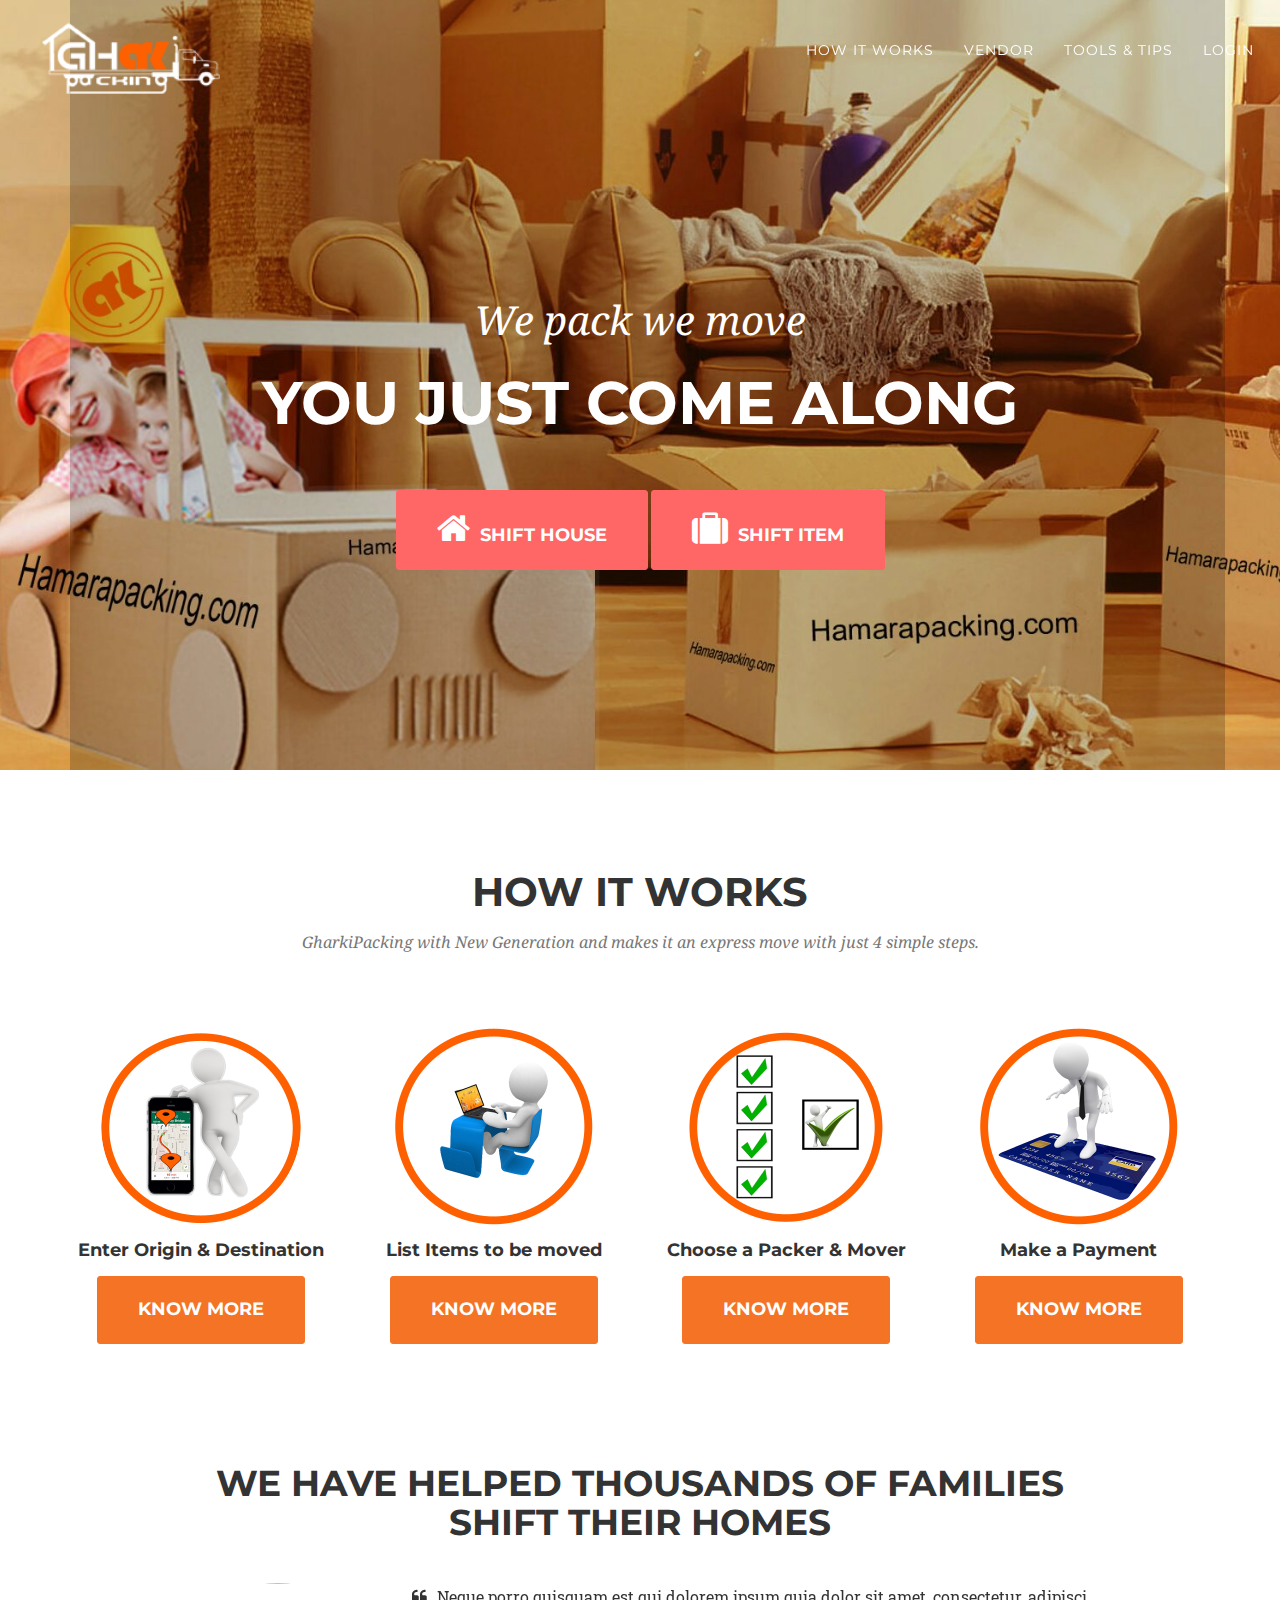
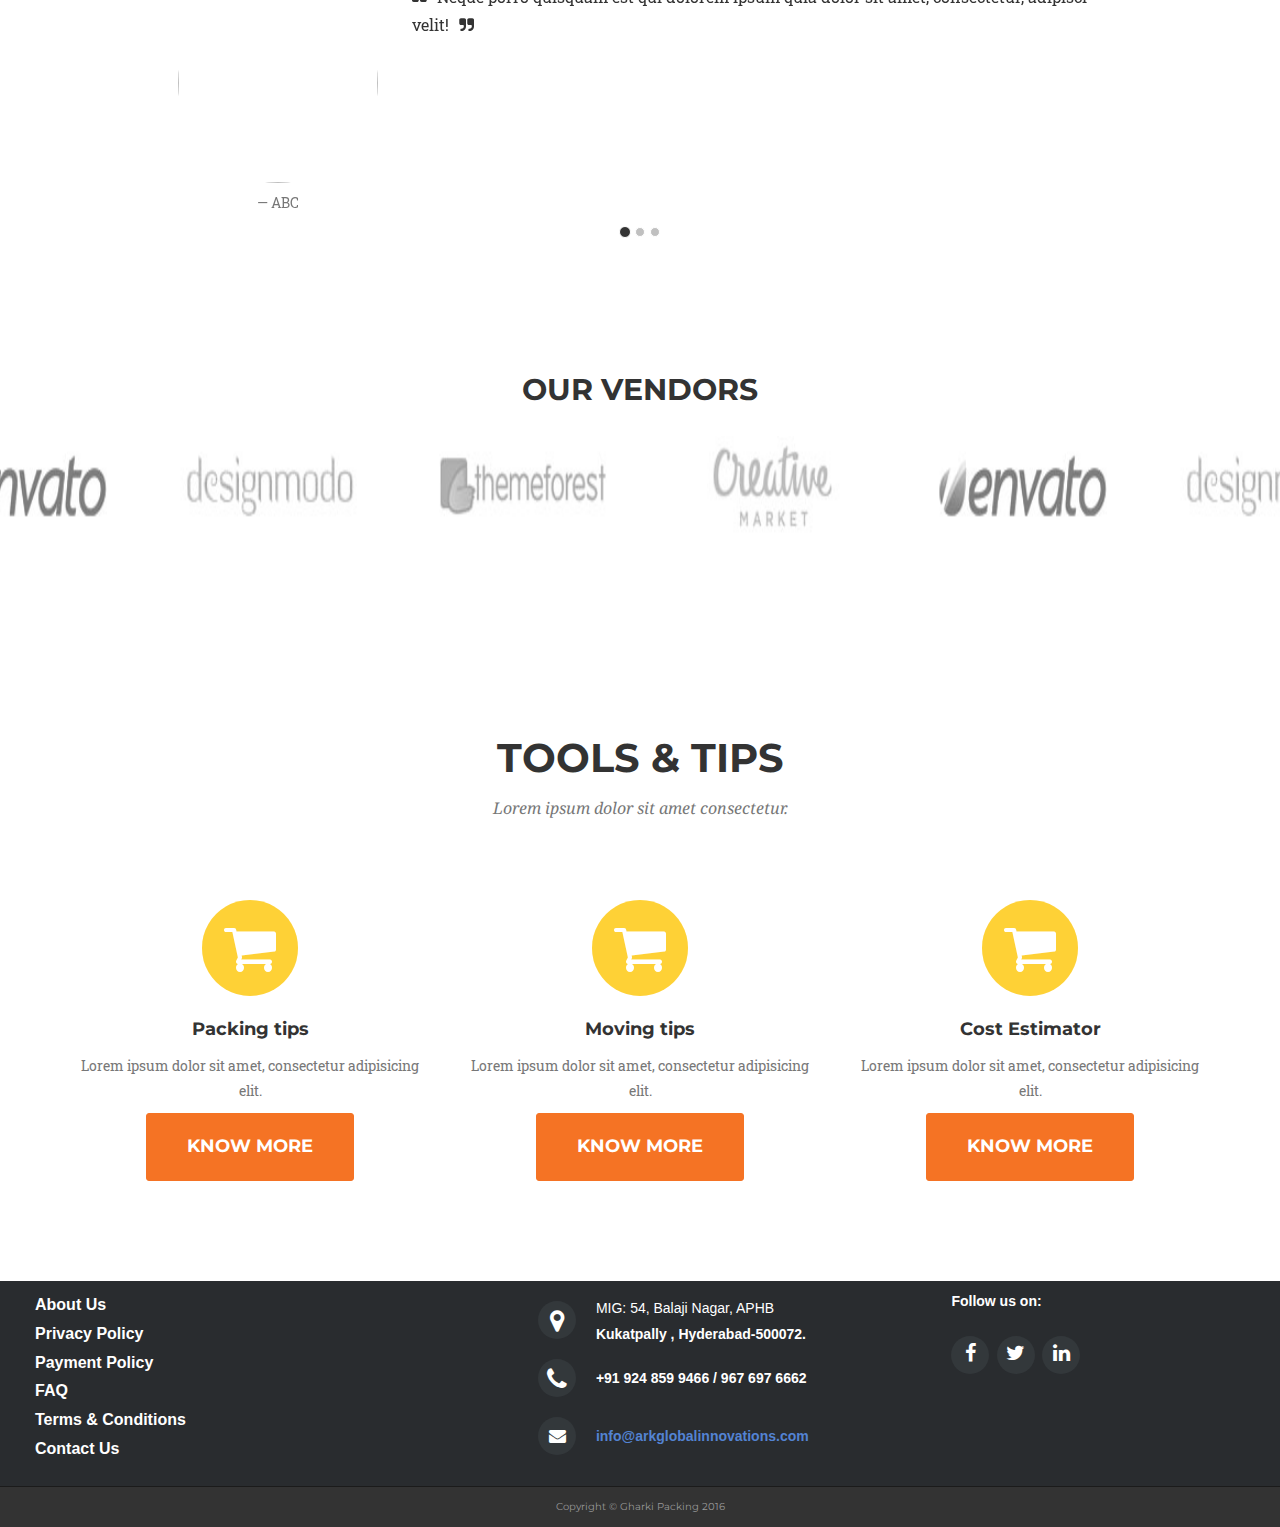
==== frontend/index.html @ 161ef221 "Merge branch 'master' of https://github.com/ARKGlobalInnovations/HP" ====
<!DOCTYPE html>
<html lang="en">

<head>

    <meta charset="utf-8">
    <meta http-equiv="X-UA-Compatible" content="IE=edge">
    <meta name="viewport" content="width=device-width, initial-scale=1">
    <meta name="description" content="">
    <meta name="author" content="">
    <link rel="SHORTCUT ICON" href="img/InternetTabLogo.png"/>
    <title>GharkiPacking</title>

    <!-- Bootstrap Core CSS -->
    <link href="css/bootstrap.min.css" rel="stylesheet">

    <!-- Custom CSS -->
    <link href="css/agency.css" rel="stylesheet">
    <!-- Carousel CSS-->
    <link href="css/carousel.css" rel="stylesheet">
    <link href="css/coolcarousel.css" rel="stylesheet">
	<link rel="stylesheet" href="css/footer-distributed-with-address-and-phones.css">
	
    <!-- Custom Fonts -->
    <link href="font-awesome/css/font-awesome.min.css" rel="stylesheet" type="text/css">
    <link href="https://fonts.googleapis.com/css?family=Montserrat:400,700" rel="stylesheet" type="text/css">
    <link href='https://fonts.googleapis.com/css?family=Kaushan+Script' rel='stylesheet' type='text/css'>
    <link href='https://fonts.googleapis.com/css?family=Droid+Serif:400,700,400italic,700italic' rel='stylesheet' type='text/css'>
    <link href='https://fonts.googleapis.com/css?family=Roboto+Slab:400,100,300,700' rel='stylesheet' type='text/css'>

    <!-- HTML5 Shim and Respond.js IE8 support of HTML5 elements and media queries -->
    <!-- WARNING: Respond.js doesn't work if you view the page via file:// -->
    <!--[if lt IE 9]>
        <script src="https://oss.maxcdn.com/libs/html5shiv/3.7.0/html5shiv.js"></script>
        <script src="https://oss.maxcdn.com/libs/respond.js/1.4.2/respond.min.js"></script>
    <![endif]-->
	    <script src="https://maps.googleapis.com/maps/api/js?sensor=false&libraries=places&language=en"></script>
</head>

<body id="page-top" class="index">

    <!-- Navigation -->
    <nav class="navbar navbar-default navbar-fixed-top">
        <div class="headerArea">
            <!-- Brand and toggle get grouped for better mobile display -->
            <div class="navbar-header page-scroll">
                <button type="button" class="navbar-toggle" data-toggle="collapse" data-target="#bs-example-navbar-collapse-1">
                    <span class="sr-only">Toggle navigation</span>
                    <span class="icon-bar"></span>
                    <span class="icon-bar"></span>
                    <span class="icon-bar"></span>
                </button>
                <a class="navbar-brand page-scroll" href="#page-top"><img src="img/gharkipacking.png" class="homePageLogo" alt="GharkiPacking"/></a>
            </div>

            <!-- Collect the nav links, forms, and other content for toggling -->
            <div class="collapse navbar-collapse" id="bs-example-navbar-collapse-1">
                <ul class="nav navbar-nav navbar-right">
                    <li class="hidden">
                        <a href="#page-top"></a>
                    </li>
                    <li class="dupliateBtn hidden">
                        <a href="#form1" class="page-scroll btn btn-xl" onclick="showForm1()">Shift House</a>
                    </li>
                    <li class="dupliateBtn hidden">
                        <a>or</a>
                    </li>
                    <li class="dupliateBtn hidden">
                        <a href="#form2" class="page-scroll btn btn-xl" onclick="showForm2()">Shift Item</a>
                    </li>
                    <li>
                       &nbsp;&nbsp;
                    </li>
                    <li>
                        <a class="page-scroll" href="#services">How It Works</a>
                    </li>
                    <li>
                        <a class="page-scroll" href="#vendors">Vendor</a>
                    </li>                    
                    <li>
                        <a class="page-scroll" href="#tools">Tools & Tips</a>
                    </li>
                    <li>
                        <a class="page-scroll" href="#">Login</a>
                    </li>
                </ul>
            </div>
            <!-- /.navbar-collapse -->
        </div>
        <!-- /.container-fluid -->
    </nav>

    <!-- Header -->
    <header >

        <div class="container" style="position:relative; overflow:hidden">
            <div class="mask"></div>
            <div class="intro-text">
                <div class="intro-lead-in">We pack we move</div>
                <div class="intro-heading">You just come along</div>
                <a href="#form1" class="page-scroll btn btn-xl" onclick="showForm1()" style="background-color:#ff6666;border-color:#ff6666"><i class="fa fa-2x fa-home" style="padding-right:10px"></i>Shift House</a>
                <a href="#form2" class="page-scroll btn btn-xl" onclick="showForm2()" style="background-color:#ff6666;border-color:#ff6666"><i class="fa fa-2x fa-suitcase" style="padding-right:10px"></i>Shift Item</a>
            </div>

        </div>
        
    </header>

    <section id="form1" style="display:none;">
    <div class="container">
    <div class="row">
        <h2 class="col-sm-4 col-sm-offset-4" style="text-align:center;margin-bottom: 30px;margin-top:0px;">Shift Your House</h2>
        <form name="contact_form"  id="contact_form" action="insert.php">
        <div class="col-sm-4 col-sm-offset-2">
            <div class="form-group">
                <label for="movingFrom">From *</label>
                <input class="form-control" pattern="^[a-zA-Z][a-zA-Z0-9-_\.]{1,20}$" id="movingFrom" name="movingFrom" placeholder="From?" type="text" required autocomplete="on">
            </div>
            <div class="form-group">
                <label for="inputEmail">Email *</label>
                <input pattern="^[_a-z0-9-]+(\.[_a-z0-9-]+)*@[a-z0-9-]+(\.[a-z0-9-]+)*(\.[a-z]{2,4})$" class="form-control" id="email" type="email" name="email" placeholder="Email" required>
            </div>  
        </div>
        <div class="col-sm-4">
            <div class="form-group">
                <label for="movingTo">To *</label>
<<<<<<< HEAD
                <input pattern="^[a-zA-Z][a-zA-Z0-9-_\.]{1,20}$"  class="form-control" id="movingto" name="movingto" type="text" placeholder="To?" required autocomplete="on">
=======
                <input pattern="^[a-zA-Z][a-zA-Z0-9-_\.]{1,20}$"  class="form-control" id="movingto" name="movingto" type="text" placeholder="To?" required  autocomplete="on">
>>>>>>> 7d6155f027c714167342215b6a53786842cf77d2
            </div>
            <div class="form-group">
                <label for="inputPhone">Phone *</label>
                <input pattern="[0-9]{10}" class="form-control" id="phone" name="phone" placeholder="Phone number" type="text" required>
            </div>                        
        </div>
        <input id="contact_form" name="contact_form" type="hidden">
        <div class="container">
        <div class="row">
        <div class="col-sm-8 col-sm-offset-4"  style="padding-top:30px">
        <button type="submit" id="submit-form" class="btn btn-primary btn-lg col-sm-6">Start Moving</button>
        </div>
        </div>
        </div>
        </form>
    </div>
    </div>
    </section>
    <section id="form2" style="display:none">
    <div class="container">
    <div class="row">
        <h2 class="col-sm-4 col-sm-offset-4" style="text-align:center;margin-bottom: 30px;margin-top:0px;">Shift Your Item</h2>
        <form name="contact_form"  id="contact_form" action="insert.php">
        <div class="col-sm-4 col-sm-offset-2">
            <div class="form-group">
                <label for="movingFrom">From *</label>
                <input class="form-control" pattern="^[a-zA-Z][a-zA-Z0-9-_\.]{1,20}$" id="movingFrom" name="movingFrom" placeholder="From?" type="text" required>
            </div>
            <div class="form-group">
                <label for="inputEmail">Email *</label>
                <input pattern="^[_a-z0-9-]+(\.[_a-z0-9-]+)*@[a-z0-9-]+(\.[a-z0-9-]+)*(\.[a-z]{2,4})$" class="form-control" id="email" type="email" name="email" placeholder="Email" required>
            </div>  
        </div>
        <div class="col-sm-4">
            <div class="form-group">
                <label for="movingTo">To *</label>
                <input pattern="^[a-zA-Z][a-zA-Z0-9-_\.]{1,20}$"  class="form-control" id="movingto" name="movingto" type="text" placeholder="To?" required>
            </div>
            <div class="form-group">
                <label for="inputPhone">Phone *</label>
                <input pattern="[0-9]{10}" class="form-control" id="phone" name="phone" placeholder="Phone number" type="text" required>
            </div>                        
        </div>
        <input id="contact_form" name="contact_form" type="hidden">
        <div class="container">
        <div class="row">
        <div class="col-sm-8 col-sm-offset-4"  style="padding-top:30px">
        <button type="submit" id="submit-form" class="btn btn-primary btn-lg col-sm-6">Ship Your Item</button>
        </div>
        </div>
        </div>
        </form>
    </div>
    </div>
    </section>

    <!-- Services Section -->
    <section id="services">
        <div class="container">
            <div class="row">
                <div class="col-lg-12 text-center">
                    <h2 class="section-heading">How it works</h2>
                    <h3 class="section-subheading text-muted">GharkiPacking with New Generation and makes it an express move with just 4 simple steps.</h3>
                </div>
            </div>
            <div class="row text-center">
                <div class="col-md-3">
                  <img class="img-circle" src="img/Howitworks/Howitworks1.jpg" style="width: 200px;height:200px;">
                    <h4 class="service-heading">Enter Origin & Destination</h4>
					 <a href="" class="btn btn-xl">Know More</a>
                </div>
                <div class="col-md-3">
                  <img class="img-circle" src="img/Howitworks/Howitworks2.jpg" style="width: 200px;height:200px;">
                    <h4 class="service-heading">List Items to be moved</h4>
					<a href="" class="btn btn-xl">Know More</a>
                </div>
                <div class="col-md-3">
                  <img class="img-circle" src="img/Howitworks/Howitworks3.jpg" style="width: 200px;height:200px;">
                    <h4 class="service-heading">Choose a Packer & Mover</h4>
					<a href="" class="btn btn-xl">Know More</a>
                </div>
                <div class="col-md-3">
                  <img class="img-circle" src="img/Howitworks/Howitworks4.jpg" style="width: 200px;height:200px;">
                    <h4 class="service-heading">Make a Payment</h4>
					<a href="" class="btn btn-xl">Know More</a>
                </div>
            </div>
        </div>
    </section>

    <!-- Carousel -->

  <div class='row'>
    <div class='col-md-offset-1 col-md-10'>
    <h1 style="text-align:center;">We have helped <strong>thousands</strong> of families<br>shift their homes</h1>
      <div class="carousel slide" data-ride="carousel" id="quote-carousel">
        <!-- Bottom Carousel Indicators -->
        <ol class="carousel-indicators">
          <li data-target="#quote-carousel" data-slide-to="0" class="active"></li>
          <li data-target="#quote-carousel" data-slide-to="1"></li>
          <li data-target="#quote-carousel" data-slide-to="2"></li>
        </ol>
        
        <!-- Carousel Slides / Quotes -->
        <div class="carousel-inner">
        
          <!-- Quote 1 -->
          <div class="item active">
            <blockquote>
              <div class="row">
                <div class="col-sm-3 text-center">
                  <img class="img-circle" src="http://www.reactiongifs.com/r/overbite.gif" style="width: 200px;height:200px;">
                  <small>ABC</small>
                  <!--<img class="img-circle" src="https://s3.amazonaws.com/uifaces/faces/twitter/kolage/128.jpg" style="width: 100px;height:100px;">-->
                </div>
                <div class="col-sm-9">
                  <p>Neque porro quisquam est qui dolorem ipsum quia dolor sit amet, consectetur, adipisci velit!</p>
                </div>
              </div>
            </blockquote>
          </div>
          <!-- Quote 2 -->
          <div class="item">
            <blockquote>
              <div class="row">
                <div class="col-sm-3 text-center">
                  <img class="img-circle" src="https://s3.amazonaws.com/uifaces/faces/twitter/mijustin/128.jpg" style="width: 200px;height:200px;">
                  <small>XYZ</small>
                </div>
                <div class="col-sm-9">
                  <p>Lorem ipsum dolor sit amet, consectetur adipiscing elit. Etiam auctor nec lacus ut tempor. Mauris. Lorem ipsum dolor sit amet, consectetur adipiscing elit. Ut rutrum elit in arcu blandit, eget pretium nisl accumsan. Sed ultricies commodo tortor, eu pretium mauris. Lorem ipsum dolor sit amet, consectetur adipiscing elit. Ut rutrum elit in arcu blandit, eget pretium nisl accumsan. Sed ultricies commodo tortor, eu pretium mauris.</p>
                </div>
              </div>
            </blockquote>
          </div>
          <!-- Quote 3 -->
          <div class="item">
            <blockquote>
              <div class="row">
                <div class="col-sm-3 text-center">
                  <img class="img-circle" src="https://s3.amazonaws.com/uifaces/faces/twitter/keizgoesboom/128.jpg" style="width: 200px;height:200px;">
                  <small>MNS</small>
                </div>
                <div class="col-sm-9">
                  <p>Lorem ipsum dolor sit amet, consectetur adipiscing elit. Ut rutrum elit in arcu blandit, eget pretium nisl accumsan. Sed ultricies commodo tortor, eu pretium mauris. Lorem ipsum dolor sit amet, consectetur adipiscing elit. Ut rutrum elit in arcu blandit, eget pretium nisl accumsan. Sed ultricies commodo tortor, eu pretium mauris.</p>
                </div>
              </div>
            </blockquote>
          </div>
        </div>
        
        <!-- Carousel Buttons Next/Prev -->
        <!--a data-slide="prev" href="#quote-carousel" class="left carousel-control"><i class="fa fa-chevron-left"></i></a>
        <a data-slide="next" href="#quote-carousel" class="right carousel-control"><i class="fa fa-chevron-right"></i></a-->
      </div>                          
    </div>
  </div>



<div id="vendors" style="padding-top:100px;"><h2 style="text-align:center;">Our Vendors</h2></div>
<section style="padding-top:100px;padding-bottom:100px">
    <div id="wrapper">
        <div id="carousel">
            <div>
                <img src="img/logos/envato.jpg" alt="fruit1" width="220" height="100" />
            </div>
            <div>
                <img src="img/logos/designmodo.jpg" alt="fruit2" width="220" height="100" />
            </div>
            <div>
                <img src="img/logos/themeforest.jpg" alt="fruit3" width="220" height="100" />
            </div>
            <div>
                <img src="img/logos/creative-market.jpg" alt="fruit4" width="220" height="100" />
            </div>
            <div>
                <img src="img/logos/envato.jpg" alt="fruit1" width="220" height="100" />
            </div>
            <div>
                <img src="img/logos/designmodo.jpg" alt="fruit2" width="220" height="100" />
            </div>
            <div>
                <img src="img/logos/themeforest.jpg" alt="fruit3" width="220" height="100" />
            </div>
            <div>
                <img src="img/logos/creative-market.jpg" alt="fruit4" width="220" height="100" />
            </div>
            <div>
                <img src="img/logos/envato.jpg" alt="fruit1" width="220" height="100" />
            </div>
            <div>
                <img src="img/logos/designmodo.jpg" alt="fruit2" width="220" height="100" />
            </div>
            <div>
                <img src="img/logos/themeforest.jpg" alt="fruit3" width="220" height="100" />
            </div>
            <div>
                <img src="img/logos/creative-market.jpg" alt="fruit4" width="220" height="100" />
            </div>
        </div>
    </div>
</section>

    <section id="tools">
        <div class="container">
            <div class="row">
                <div class="col-lg-12 text-center">
                    <h2 class="section-heading">Tools & Tips</h2>
                    <h3 class="section-subheading text-muted">Lorem ipsum dolor sit amet consectetur.</h3>
                </div>
            </div>
            <div class="row text-center">
                <div class="col-md-4">
                    <span class="fa-stack fa-4x">
                        <i class="fa fa-circle fa-stack-2x text-primary"></i>
                        <i class="fa fa-shopping-cart fa-stack-1x fa-inverse"></i>
                    </span>
                    <h4 class="service-heading">Packing tips</h4>
                    <p class="text-muted">Lorem ipsum dolor sit amet, consectetur adipisicing elit.</p>
                    <a href="" class="btn btn-xl">Know More</a>
                </div>
                <div class="col-md-4">
                    <span class="fa-stack fa-4x">
                        <i class="fa fa-circle fa-stack-2x text-primary"></i>
                        <i class="fa fa-shopping-cart fa-stack-1x fa-inverse"></i>
                    </span>
                    <h4 class="service-heading">Moving tips</h4>
                    <p class="text-muted">Lorem ipsum dolor sit amet, consectetur adipisicing elit.</p>
                    <a href="" class="btn btn-xl">Know More</a>
                </div>
                <div class="col-md-4">
                    <span class="fa-stack fa-4x">
                        <i class="fa fa-circle fa-stack-2x text-primary"></i>
                        <i class="fa fa-shopping-cart fa-stack-1x fa-inverse"></i>
                    </span>
                    <h4 class="service-heading">Cost Estimator</h4>
                    <p class="text-muted">Lorem ipsum dolor sit amet, consectetur adipisicing elit.</p>
                    <a href="" class="btn btn-xl">Know More</a>
                </div>                
            </div>
        </div>
    </section>

    <!-- <header>
        <div class="container">
            <div class="intro-text">
                <div class="intro-lead-in">Lets get started</div>
                <a href="#form1" class="page-scroll btn btn-xl" onclick="showForm1()">Shift House</a>
                <a href="#form2" class="page-scroll btn btn-xl" onclick="showForm2()">Shift Item</a>
            </div>
        </div>
    </header> -->

    <footer class="footer">
	
	<section id="mainFooter">
	<div class="footer-distributed">
			<div class="footer-left">
				<ul class="footer-links">
					<li><a href="#">About Us</a></li>

					<li><a href="#">Privacy Policy</a></li>

					<li><a href="#">Payment Policy</a></li>

					<li><a href="#">FAQ</a></li>

					<li><a href="#">Terms & Conditions</a></li>

					<li><a href="#">Contact Us</a></li>
				</ul>
			</div>

			<div class="footer-center">

				<div>
					<i class="fa fa-map-marker"></i>
					<p><span>MIG: 54, Balaji Nagar, APHB</span> Kukatpally , Hyderabad-500072.</p>
				</div>

				<div>
					<i class="fa fa-phone"></i>
					<p>+91 924 859 9466 / 967 697 6662</p>
				</div>

				<div>
					<i class="fa fa-envelope"></i>
					<p><a href="mailto:info@arkglobalinnovations.com">info@arkglobalinnovations.com</a></p>
				</div>

			</div>

			<div class="footer-right">

				<p class="footer-company-about">
					<span>Follow us on:</span>
				</p>

				<div class="footer-icons">

					<a href="#"><i class="fa fa-facebook"></i></a>
					<a href="#"><i class="fa fa-twitter"></i></a>
					<a href="#"><i class="fa fa-linkedin"></i></a>

				</div>

			</div>
						</div>
					</section>		
						<section id="footerRights">
		<div class="container">
			<div class="row">
				<div class="col-md-12">
					<span class="copyright">Copyright &copy; Gharki Packing 2016</span>
				</div>
			</div>
		</div>
	</section>
		</footer>

    <script src="https://maps.googleapis.com/maps/api/js?sensor=false&libraries=places&language=en"></script>
    <!-- jQuery -->
    <script src="js/jquery.js"></script>

    <!-- Bootstrap Core JavaScript -->
    <script src="js/bootstrap.min.js"></script>

    <!-- Plugin JavaScript -->
    <script src="http://cdnjs.cloudflare.com/ajax/libs/jquery-easing/1.3/jquery.easing.min.js"></script>
    <script src="js/classie.js"></script>
    <script src="js/cbpAnimatedHeader.js"></script>
	    <script>
      var origin = document.getElementById('movingFrom');
      var movingFrom = new google.maps.places.Autocomplete(origin);
	  var destination = document.getElementById('movingto');
      var movingto = new google.maps.places.Autocomplete(destination);
    </script>

    <!-- Contact Form JavaScript -->
    <script src="js/jqBootstrapValidation.js"></script>
    <script src="js/contact_me.js"></script>

    <!-- Custom Theme JavaScript -->
    <script src="js/agency.js"></script>
    <script src="js/jquery_carousel.js"></script>
    <script src="js/coolcarousel.js"></script>
    <script src="js/home.js"></script>
</body>

</html>
---- frontend/css/agency.css ----
/*!
 * Start Bootstrap - Agency Bootstrap Theme (http://startbootstrap.com)
 * Code licensed under the Apache License v2.0.
 * For details, see http://www.apache.org/licenses/LICENSE-2.0.
 */

body {
    overflow-x: hidden;
    font-family: "Roboto Slab","Helvetica Neue",Helvetica,Arial,sans-serif;
}

.text-muted {
    color: #777;
}

.text-primary {
    color: #fed136;
}

p {
    font-size: 14px;
    line-height: 1.75;
}

p.large {
    font-size: 16px;
}

a,
a:hover,
a:focus,
a:active,
a.active {
    outline: 0;
}

a {
    color: #fed136;
}

a:hover,
a:focus,
a:active,
a.active {
    color: #fec503;
}

h1,
h2,
h3,
h4,
h5,
h6 {
    text-transform: uppercase;
    font-family: Montserrat,"Helvetica Neue",Helvetica,Arial,sans-serif;
    font-weight: 700;
}

.img-centered {
    margin: 0 auto;
}

.bg-light-gray {
    background-color: #f7f7f7;
}

.bg-darkest-gray {
    background-color: #222;
}

.btn-primary {
    border-color: #fed136;
    text-transform: uppercase;
    font-family: Montserrat,"Helvetica Neue",Helvetica,Arial,sans-serif;
    font-weight: 700;
    color: #fff;
    background-color: #fed136;
}

.btn-primary:hover,
.btn-primary:focus,
.btn-primary:active,
.btn-primary.active,
.open .dropdown-toggle.btn-primary {
    border-color: #f6bf01;
    color: #fff;
    background-color: #fec503;
}

.btn-primary:active,
.btn-primary.active,
.open .dropdown-toggle.btn-primary {
    background-image: none;
}

.btn-primary.disabled,
.btn-primary[disabled],
fieldset[disabled] .btn-primary,
.btn-primary.disabled:hover,
.btn-primary[disabled]:hover,
fieldset[disabled] .btn-primary:hover,
.btn-primary.disabled:focus,
.btn-primary[disabled]:focus,
fieldset[disabled] .btn-primary:focus,
.btn-primary.disabled:active,
.btn-primary[disabled]:active,
fieldset[disabled] .btn-primary:active,
.btn-primary.disabled.active,
.btn-primary[disabled].active,
fieldset[disabled] .btn-primary.active {
    border-color: #fed136;
    background-color: #fed136;
}

.btn-primary .badge {
    color: #fed136;
    background-color: #fff;
}

.btn-xl {
    padding: 20px 40px;
    border-color: #f57324;
    border-radius: 3px;
    text-transform: uppercase;
    font-family: Montserrat,"Helvetica Neue",Helvetica,Arial,sans-serif;
    font-size: 18px;
    font-weight: 700;
    color: #fff;
    background-color: #f57324;
}

/*.btn-xl:hover,
.btn-xl:focus,
.btn-xl:active,
.btn-xl.active{
    background-color: transparent !important;
}*/

.btn-xl:hover,
.btn-xl:focus,
.btn-xl:active,
.btn-xl.active,
.open .dropdown-toggle.btn-xl {
    border-color: #fe6000;
    color: #fff;
    background-color: #fe6000;
}

.btn-xl:active,
.btn-xl.active,
.open .dropdown-toggle.btn-xl {
    background-image: none;
}

.btn-xl.disabled,
.btn-xl[disabled],
fieldset[disabled] .btn-xl,
.btn-xl.disabled:hover,
.btn-xl[disabled]:hover,
fieldset[disabled] .btn-xl:hover,
.btn-xl.disabled:focus,
.btn-xl[disabled]:focus,
fieldset[disabled] .btn-xl:focus,
.btn-xl.disabled:active,
.btn-xl[disabled]:active,
fieldset[disabled] .btn-xl:active,
.btn-xl.disabled.active,
.btn-xl[disabled].active,
fieldset[disabled] .btn-xl.active {
    border-color: #fed136;
    background-color: #fed136;
}

.btn-xl .badge {
    color: #fed136;
    background-color: #fff;
}

.navbar-default {
    border-color: transparent;
    background-color: #222;
}

.navbar-default .navbar-brand {
    font-family: "Kaushan Script","Helvetica Neue",Helvetica,Arial,cursive;
    color: #fed136;
}

.navbar-default .navbar-brand:hover,
.navbar-default .navbar-brand:focus,
.navbar-default .navbar-brand:active,
.navbar-default .navbar-brand.active {
    color: #fec503;
}

.navbar-default .navbar-collapse {
    border-color: rgba(255,255,255,.02);
}

.navbar-default .navbar-toggle {
    border-color: #fed136;
    background-color: #fed136;
}

.navbar-default .navbar-toggle .icon-bar {
    background-color: #fff;
}

.navbar-default .navbar-toggle:hover,
.navbar-default .navbar-toggle:focus {
    background-color: #fed136;
}

.navbar-default .nav li a {
    text-transform: uppercase;
    font-family: Montserrat,"Helvetica Neue",Helvetica,Arial,sans-serif;
    font-weight: 400;
    letter-spacing: 1px;
    color: #fff;
}

.navbar-default .nav li a:hover,
.navbar-default .nav li a:focus {
    outline: 0;
    color: #fed136;
}

.navbar-default .navbar-nav>.active>a {
    border-radius: 0;
    color: #fff;
    background-color: #fed136;
}

.navbar-default .navbar-nav>.active>a:hover,
.navbar-default .navbar-nav>.active>a:focus {
    color: #fff;
    background-color: #fec503;
}
.headerArea{
    width:96%;
    margin:auto;
}
.mask{
    width:100%;
    height: 1000px;
    background: rgba(0,0,0,0.2);
    position: absolute;
    top:0;
}
@media(min-width:768px) {
    .navbar-default {
        padding: 25px 0;
        border: 0;
        background-color: transparent;
        -webkit-transition: padding .3s;
        -moz-transition: padding .3s;
        transition: padding .3s;
    }

    .navbar-default .navbar-brand {
        font-size: 2em;
        -webkit-transition: all .3s;
        -moz-transition: all .3s;
        transition: all .3s;
    }

    .navbar-default .navbar-nav>.active>a {
        border-radius: 3px;
    }

    .navbar-default.navbar-shrink {
        padding: 10px 0;
/*        background-color: #222;*/
        background-image: url(../img/11.jpg);
        height: 90px;
    }

    .navbar-default.navbar-shrink .navbar-brand {
        font-size: 1.5em;
    }
}

header {
    text-align: center;
    color: #fff;
    background-attachment: scroll;
    background-image: url(../img/header_old.jpg);
    background-position: center center;
    background-repeat: none;
    -webkit-background-size: cover;
    -moz-background-size: cover;
    background-size: cover;
    -o-background-size: cover;
}

header .intro-text {
    padding-top: 100px;
    padding-bottom: 50px;
    position: relative;
}

header .intro-text .intro-lead-in {
    margin-bottom: 25px;
    font-family: "Droid Serif","Helvetica Neue",Helvetica,Arial,sans-serif;
    font-size: 22px;
    font-style: italic;
    line-height: 22px;
}

header .intro-text .intro-heading {
    margin-bottom: 25px;
    text-transform: uppercase;
    font-family: Montserrat,"Helvetica Neue",Helvetica,Arial,sans-serif;
    font-size: 60px !important;
    font-weight: 700;
    line-height: 50px;
}

@media(min-width:768px) {
    header .intro-text {
        padding-top: 300px;
        padding-bottom: 200px;
    }

    header .intro-text .intro-lead-in {
        margin-bottom: 25px;
        font-family: "Droid Serif","Helvetica Neue",Helvetica,Arial,sans-serif;
        font-size: 40px;
        font-style: italic;
        line-height: 40px;
    }

    header .intro-text .intro-heading {
        margin-bottom: 50px;
        text-transform: uppercase;
        font-family: Montserrat,"Helvetica Neue",Helvetica,Arial,sans-serif;
        font-size: 75px;
        font-weight: 700;
        line-height: 75px;
    }
}

section {
    padding: 100px 0;
}

section h2.section-heading {
    margin-top: 0;
    margin-bottom: 15px;
    font-size: 40px;
}

section h3.section-subheading {
    margin-bottom: 75px;
    text-transform: none;
    font-family: "Droid Serif","Helvetica Neue",Helvetica,Arial,sans-serif;
    font-size: 16px;
    font-style: italic;
    font-weight: 400;
}

@media(min-width:768px) {
    section {
        padding: 100px 0;
    }
}

.service-heading {
    margin: 15px 0;
    text-transform: none;
}

#portfolio .portfolio-item {
    right: 0;
    margin: 0 0 15px;
}

#portfolio .portfolio-item .portfolio-link {
    display: block;
    position: relative;
    margin: 0 auto;
    max-width: 400px;
}

#portfolio .portfolio-item .portfolio-link .portfolio-hover {
    position: absolute;
    width: 100%;
    height: 100%;
    opacity: 0;
    background: rgba(254,209,54,.9);
    -webkit-transition: all ease .5s;
    -moz-transition: all ease .5s;
    transition: all ease .5s;
}

#portfolio .portfolio-item .portfolio-link .portfolio-hover:hover {
    opacity: 1;
}

#portfolio .portfolio-item .portfolio-link .portfolio-hover .portfolio-hover-content {
    position: absolute;
    top: 50%;
    width: 100%;
    height: 20px;
    margin-top: -12px;
    text-align: center;
    font-size: 20px;
    color: #fff;
}

#portfolio .portfolio-item .portfolio-link .portfolio-hover .portfolio-hover-content i {
    margin-top: -12px;
}

#portfolio .portfolio-item .portfolio-link .portfolio-hover .portfolio-hover-content h3,
#portfolio .portfolio-item .portfolio-link .portfolio-hover .portfolio-hover-content h4 {
    margin: 0;
}

#portfolio .portfolio-item .portfolio-caption {
    margin: 0 auto;
    padding: 25px;
    max-width: 400px;
    text-align: center;
    background-color: #fff;
}

#portfolio .portfolio-item .portfolio-caption h4 {
    margin: 0;
    text-transform: none;
}

#portfolio .portfolio-item .portfolio-caption p {
    margin: 0;
    font-family: "Droid Serif","Helvetica Neue",Helvetica,Arial,sans-serif;
    font-size: 16px;
    font-style: italic;
}

#portfolio * {
    z-index: 2;
}

@media screen and (max-width: 767px) {
    .homePageLogo{
        width:120px !important;
        margin-top: -2px !important;
    }
    #portfolio .portfolio-item {
        margin: 0 0 30px;
    }
}

.timeline {
    position: relative;
    padding: 0;
    list-style: none;
}

.timeline:before {
    content: "";
    position: absolute;
    top: 0;
    bottom: 0;
    left: 40px;
    width: 2px;
    margin-left: -1.5px;
    background-color: #f1f1f1;
}

.timeline>li {
    position: relative;
    margin-bottom: 50px;
    min-height: 50px;
}

.timeline>li:before,
.timeline>li:after {
    content: " ";
    display: table;
}

.timeline>li:after {
    clear: both;
}

.timeline>li .timeline-panel {
    float: right;
    position: relative;
    width: 100%;
    padding: 0 20px 0 100px;
    text-align: left;
}

.timeline>li .timeline-panel:before {
    right: auto;
    left: -15px;
    border-right-width: 15px;
    border-left-width: 0;
}

.timeline>li .timeline-panel:after {
    right: auto;
    left: -14px;
    border-right-width: 14px;
    border-left-width: 0;
}

.timeline>li .timeline-image {
    z-index: 100;
    position: absolute;
    left: 0;
    width: 80px;
    height: 80px;
    margin-left: 0;
    border: 7px solid #f1f1f1;
    border-radius: 100%;
    text-align: center;
    color: #fff;
    background-color: #fed136;
}

.timeline>li .timeline-image h4 {
    margin-top: 12px;
    font-size: 10px;
    line-height: 14px;
}

.timeline>li.timeline-inverted>.timeline-panel {
    float: right;
    padding: 0 20px 0 100px;
    text-align: left;
}

.timeline>li.timeline-inverted>.timeline-panel:before {
    right: auto;
    left: -15px;
    border-right-width: 15px;
    border-left-width: 0;
}

.timeline>li.timeline-inverted>.timeline-panel:after {
    right: auto;
    left: -14px;
    border-right-width: 14px;
    border-left-width: 0;
}

.timeline>li:last-child {
    margin-bottom: 0;
}

.timeline .timeline-heading h4 {
    margin-top: 0;
    color: inherit;
}

.timeline .timeline-heading h4.subheading {
    text-transform: none;
}

.timeline .timeline-body>p,
.timeline .timeline-body>ul {
    margin-bottom: 0;
}

@media(min-width:768px) {
    .timeline:before {
        left: 50%;
    }

    .timeline>li {
        margin-bottom: 100px;
        min-height: 100px;
    }

    .timeline>li .timeline-panel {
        float: left;
        width: 41%;
        padding: 0 20px 20px 30px;
        text-align: right;
    }

    .timeline>li .timeline-image {
        left: 50%;
        width: 100px;
        height: 100px;
        margin-left: -50px;
    }

    .timeline>li .timeline-image h4 {
        margin-top: 16px;
        font-size: 13px;
        line-height: 18px;
    }

    .timeline>li.timeline-inverted>.timeline-panel {
        float: right;
        padding: 0 30px 20px 20px;
        text-align: left;
    }
}

@media(min-width:992px) {
    .timeline>li {
        min-height: 150px;
    }

    .timeline>li .timeline-panel {
        padding: 0 20px 20px;
    }

    .timeline>li .timeline-image {
        width: 150px;
        height: 150px;
        margin-left: -75px;
    }

    .timeline>li .timeline-image h4 {
        margin-top: 30px;
        font-size: 18px;
        line-height: 26px;
    }

    .timeline>li.timeline-inverted>.timeline-panel {
        padding: 0 20px 20px;
    }
}

@media(min-width:1200px) {
    .timeline>li {
        min-height: 170px;
    }

    .timeline>li .timeline-panel {
        padding: 0 20px 20px 100px;
    }

    .timeline>li .timeline-image {
        width: 170px;
        height: 170px;
        margin-left: -85px;
    }

    .timeline>li .timeline-image h4 {
        margin-top: 40px;
    }

    .timeline>li.timeline-inverted>.timeline-panel {
        padding: 0 100px 20px 20px;
    }
}

.team-member {
    margin-bottom: 50px;
    text-align: center;
}

.team-member img {
    margin: 0 auto;
    border: 7px solid #fff;
}

.team-member h4 {
    margin-top: 25px;
    margin-bottom: 0;
    text-transform: none;
}

.team-member p {
    margin-top: 0;
}

aside.clients img {
    margin: 50px auto;
}

section#contact {
    background-color: #222;
    background-image: url(../img/map-image.png);
    background-position: center;
    background-repeat: no-repeat;
}

section#contact .section-heading {
    color: #fff;
}

section#contact .form-group {
    margin-bottom: 25px;
}

section#contact .form-group input,
section#contact .form-group textarea {
    padding: 20px;
}

section#contact .form-group input.form-control {
    height: auto;
}

section#contact .form-group textarea.form-control {
    height: 236px;
}

section#contact .form-control:focus {
    border-color: #fed136;
    box-shadow: none;
}

section#contact::-webkit-input-placeholder {
    text-transform: uppercase;
    font-family: Montserrat,"Helvetica Neue",Helvetica,Arial,sans-serif;
    font-weight: 700;
    color: #bbb;
}

section#contact:-moz-placeholder {
    text-transform: uppercase;
    font-family: Montserrat,"Helvetica Neue",Helvetica,Arial,sans-serif;
    font-weight: 700;
    color: #bbb;
}

section#contact::-moz-placeholder {
    text-transform: uppercase;
    font-family: Montserrat,"Helvetica Neue",Helvetica,Arial,sans-serif;
    font-weight: 700;
    color: #bbb;
}

section#contact:-ms-input-placeholder {
    text-transform: uppercase;
    font-family: Montserrat,"Helvetica Neue",Helvetica,Arial,sans-serif;
    font-weight: 700;
    color: #bbb;
}

section#contact .text-danger {
    color: #e74c3c;
}

footer {
    padding: 25px 0;
    text-align: center;
    margin-top: 25px;
}

footer span.copyright {
    text-transform: uppercase;
    text-transform: none;
    font-family: Montserrat,"Helvetica Neue",Helvetica,Arial,sans-serif;
    line-height: 40px;
}

footer ul.quicklinks {
    margin-bottom: 0;
    text-transform: uppercase;
    text-transform: none;
    font-family: Montserrat,"Helvetica Neue",Helvetica,Arial,sans-serif;
    line-height: 40px;
}

ul.social-buttons {
    margin-bottom: 0;
}

ul.social-buttons li a {
    display: block;
    width: 40px;
    height: 40px;
    border-radius: 100%;
    font-size: 20px;
    line-height: 40px;
    outline: 0;
    color: #fff;
    background-color: #222;
    -webkit-transition: all .3s;
    -moz-transition: all .3s;
    transition: all .3s;
}

ul.social-buttons li a:hover,
ul.social-buttons li a:focus,
ul.social-buttons li a:active {
    background-color: #fed136;
}

.btn:focus,
.btn:active,
.btn.active,
.btn:active:focus {
    outline: 0;
}

.portfolio-modal .modal-content {
    padding: 100px 0;
    min-height: 100%;
    border: 0;
    border-radius: 0;
    text-align: center;
    background-clip: border-box;
    -webkit-box-shadow: none;
    box-shadow: none;
}

.portfolio-modal .modal-content h2 {
    margin-bottom: 15px;
    font-size: 3em;
}

.portfolio-modal .modal-content p {
    margin-bottom: 30px;
}

.portfolio-modal .modal-content p.item-intro {
    margin: 20px 0 30px;
    font-family: "Droid Serif","Helvetica Neue",Helvetica,Arial,sans-serif;
    font-size: 16px;
    font-style: italic;
}

.portfolio-modal .modal-content ul.list-inline {
    margin-top: 0;
    margin-bottom: 30px;
}

.portfolio-modal .modal-content img {
    margin-bottom: 30px;
}

.portfolio-modal .close-modal {
    position: absolute;
    top: 25px;
    right: 25px;
    width: 75px;
    height: 75px;
    background-color: transparent;
    cursor: pointer;
}

.portfolio-modal .close-modal:hover {
    opacity: .3;
}

.portfolio-modal .close-modal .lr {
    z-index: 1051;
    width: 1px;
    height: 75px;
    margin-left: 35px;
    background-color: #222;
    -webkit-transform: rotate(45deg);
    -ms-transform: rotate(45deg);
    transform: rotate(45deg);
}

.portfolio-modal .close-modal .lr .rl {
    z-index: 1052;
    width: 1px;
    height: 75px;
    background-color: #222;
    -webkit-transform: rotate(90deg);
    -ms-transform: rotate(90deg);
    transform: rotate(90deg);
}

.portfolio-modal .modal-backdrop {
    display: none;
    opacity: 0;
}

::-moz-selection {
    text-shadow: none;
    background: #fed136;
}

::selection {
    text-shadow: none;
    background: #fed136;
}

img::selection {
    background: 0 0;
}

img::-moz-selection {
    background: 0 0;
}

body {
    webkit-tap-highlight-color: #fed136;
}

.navbar-brand {
    padding-top: 0px !important;
}
.homePageLogo{
    width:180px;
    margin-top:-7px;
}
---- frontend/css/carousel.css ----
/* carousel */
#quote-carousel 
{
  padding: 0 10px 30px 10px;
  margin-top: 30px;
}

/* Control buttons  */
#quote-carousel .carousel-control
{
  background: none;
  color: #222;
  font-size: 2.3em;
  text-shadow: none;
  margin-top: 30px;
}
/* Previous button  */
#quote-carousel .carousel-control.left 
{
  left: -12px;
}
/* Next button  */
#quote-carousel .carousel-control.right 
{
  right: -12px !important;
}
/* Changes the position of the indicators */
#quote-carousel .carousel-indicators 
{
  right: 50%;
  top: auto;
  bottom: 0px;
  margin-right: -19px;
}
/* Changes the color of the indicators */
#quote-carousel .carousel-indicators li 
{
  background: #c0c0c0;
}
#quote-carousel .carousel-indicators .active 
{
  background: #333333;
}
#quote-carousel img
{
  width: 250px;
  height: 100px
}
/* End carousel */

.item blockquote {
    border-left: none; 
    margin: 0;
}

.item blockquote img {
    margin-bottom: 10px;
}

.item blockquote p:before {
    content: "\f10d";
    font-family: 'Fontawesome';
    float: left;
    margin-right: 10px;
}

.item blockquote p:after {
    content: "\f10e";
    font-family: 'Fontawesome';
    margin-left: 10px;
}

/**
  MEDIA QUERIES
*/

/* Small devices (tablets, 768px and up) */
@media (min-width: 768px) { 
    #quote-carousel 
    {
      margin-bottom: 0;
      padding: 0 40px 30px 40px;
    }
    
}

/* Small devices (tablets, up to 768px) */
@media (max-width: 768px) { 
    
    /* Make the indicators larger for easier clicking with fingers/thumb on mobile */
    
    #quote-carousel .carousel-indicators {
        bottom: -20px !important;  
    }
    #quote-carousel .carousel-indicators li {
        display: inline-block;
        margin: 0px 5px;
        width: 15px;
        height: 15px;
    }
    #quote-carousel .carousel-indicators li.active {
        margin: 0px 5px;
        width: 20px;
        height: 20px;
    }
}

/* */
.carousel-inner .col-sm-3{
  padding-right: 10px !important;
}

.carousel-inner p{
  font-size: 16px;
}
---- frontend/css/coolcarousel.css ----
#wrapper {
	background-color: #fff;
/*	border-top: 1px solid #ccc;*/
/*	padding-top: 50px;
	padding-bottom: 50px;*/
	width: 100%;
	height: 50%;
	margin-top: -1px;
/*	position: absolute;*/
	left: 0;
	top: 50%;
}
#carousel {
	margin-top: -80px;
}
#carousel div {
	text-align: center;
	width: 250px;
	height: 100px;
	float: left;
	position: relative;
}
#carousel div img {
	border: none;
}
#carousel div span {
	display: none;
}
#carousel div:hover span {
	background-color: #333;
	color: #fff;
	font-family: Arial, Geneva, SunSans-Regular, sans-serif;
	font-size: 14px;
	line-height: 22px;
	display: inline-block;
	width: 100px;
	padding: 2px 0;
	margin: 0 0 0 -50px;
	position: absolute;
	bottom: 30px;
	left: 50%;
	border-radius: 3px;
}
---- frontend/css/footer-distributed-with-address-and-phones.css ----
.footer-distributed{
	background-color: #292c2f;
	box-shadow: 0 1px 1px 0 rgba(0, 0, 0, 0.12);
	box-sizing: border-box;
	width: 100%;
	text-align: left;
	font: bold 16px sans-serif;

	padding: 10px 35px;
}
.footer {
	background-color: #989a9b !important;
	margin-top:0px;
	margin-bottom:0px;
	padding-bottom:0px;
	padding-top: 0px;
}
.footer-distributed .footer-left,
.footer-distributed .footer-center,
.footer-distributed .footer-right{
	display: inline-block;
	vertical-align: top;
}

/* Footer left */

.footer-distributed .footer-left{
	width: 40%;
}

/* The company logo */

.footer-distributed h3{
	color:  #ffffff;
	font: normal 36px 'Cookie', cursive;
	margin: 0;
}

.footer-distributed h3 span{
	color:  #5383d3;
}

/* Footer links */

.footer-distributed .footer-links{
	color:  #ffffff;
	margin: 0px 0 12px;
	padding: 0;
		list-style-type:none
}


.footer-distributed .footer-links a{
	display:inline-block;
	line-height: 1.8;
	text-decoration: none;
	color:  inherit;

}

.footer-distributed .footer-company-name{
	color:  #8f9296;
	font-size: 14px;
	font-weight: normal;
	margin: 0;
}

/* Footer Center */

.footer-distributed .footer-center{
	width: 35%;
}
#footerRights{
margin-top: 0px;
margin-bottom: 0px;
padding: 0px;
background-color:  #333;
border-top: 1px solid #1b1b1b;
color: #999;
font-size: 10px;
font-weight: normal;
}
#mainFooter{
margin-top: 0px;
margin-bottom: 0px;
padding: 0px;
}
.footer-distributed .footer-center i{
	background-color:  #33383b;
	color: #ffffff;
	font-size: 25px;
	width: 38px;
	height: 38px;
	border-radius: 50%;
	text-align: center;
	line-height: 42px;
	margin: 10px 15px;
	vertical-align: middle;
}

.footer-distributed .footer-center i.fa-envelope{
	font-size: 17px;
	line-height: 38px;
}

.footer-distributed .footer-center p{
	display: inline-block;
	color: #ffffff;
	vertical-align: middle;
	margin:0;
}

.footer-distributed .footer-center p span{
	display:block;
	font-weight: normal;
	font-size:14px;
	line-height:2;
}

.footer-distributed .footer-center p a{
	color:  #5383d3;
	text-decoration: none;;
}


/* Footer Right */

.footer-distributed .footer-right{
	width: 20%;
}

.footer-distributed .footer-company-about{
	line-height: 20px;
	color:  #92999f;
	font-size: 13px;
	font-weight: normal;
	margin: 0;
}

.footer-distributed .footer-company-about span{
	display: block;
	color:  #ffffff;
	font-size: 14px;
	font-weight: bold;
	margin-bottom: 20px;
}

.footer-distributed .footer-icons{
	margin-top: 25px;
}

.footer-distributed .footer-icons a{
	display: inline-block;
	width: 38px;
	height: 38px;
	border-radius: 50%;
	cursor: pointer;
	
	background-color:  #33383b;


	font-size: 20px;
	color: #ffffff;
	text-align: center;
	line-height: 35px;

	margin-right: 3px;
	margin-bottom: 5px;
}
.footer-distributed .footer-icons a:hover,
.footer-distributed .footer-icons a:focus,
.footer-distributed .footer-icons a:active{
    background-color: #fed136;

}
/* If you don't want the footer to be responsive, remove these media queries */

@media (max-width: 880px) {

	.footer-distributed{
		font: bold 14px sans-serif;
	}

	.footer-distributed .footer-left,
	.footer-distributed .footer-center,
	.footer-distributed .footer-right{
		display: block;
		width: 100%;
		margin-bottom: 40px;
		text-align: center;
	}

	.footer-distributed .footer-center i{
		margin-left: 0;
	}

}
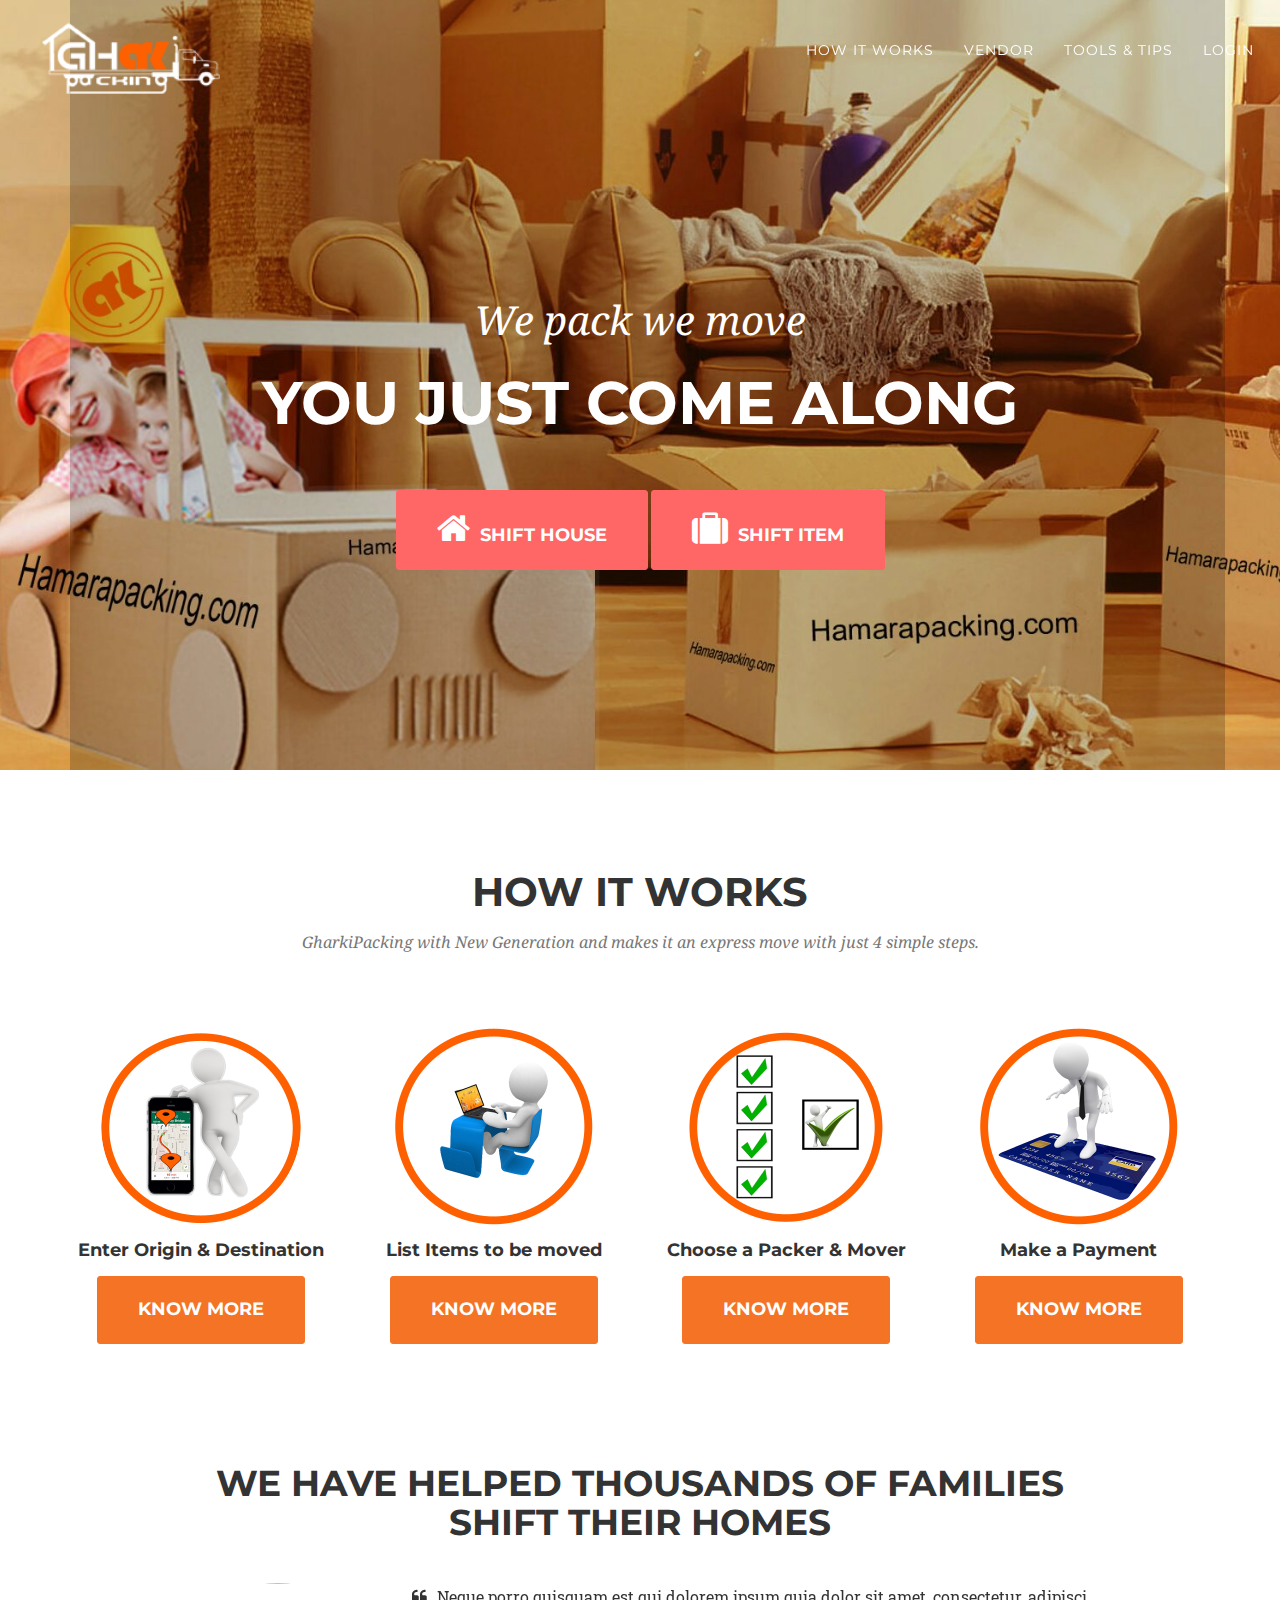
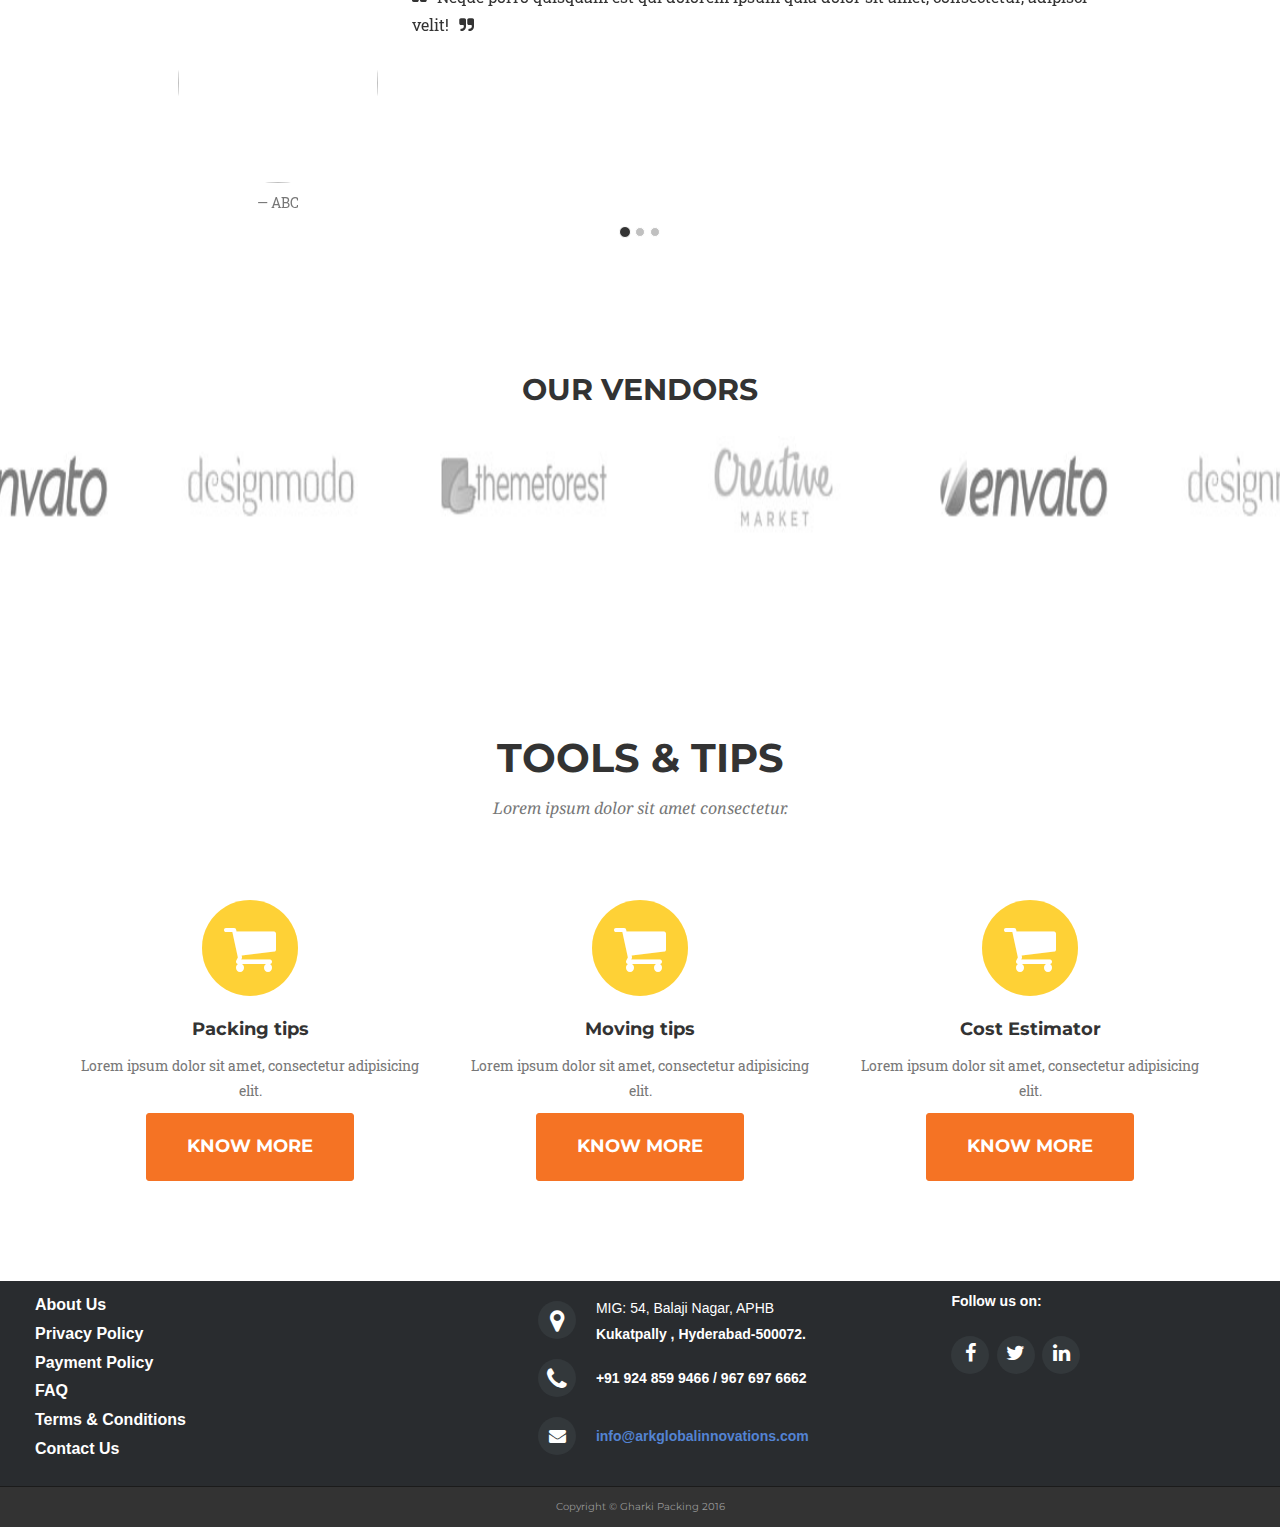
==== commit 625a36cf: "Added India limited option for Google map functionality" ====
--- a/frontend/index.html
+++ b/frontend/index.html
@@ -33,8 +33,7 @@
     <!--[if lt IE 9]>
         <script src="https://oss.maxcdn.com/libs/html5shiv/3.7.0/html5shiv.js"></script>
         <script src="https://oss.maxcdn.com/libs/respond.js/1.4.2/respond.min.js"></script>
-    <![endif]-->
-	    <script src="https://maps.googleapis.com/maps/api/js?sensor=false&libraries=places&language=en"></script>
+    <![endif]--
 </head>
 
 <body id="page-top" class="index">
@@ -124,11 +123,7 @@
         <div class="col-sm-4">
             <div class="form-group">
                 <label for="movingTo">To *</label>
-<<<<<<< HEAD
-                <input pattern="^[a-zA-Z][a-zA-Z0-9-_\.]{1,20}$"  class="form-control" id="movingto" name="movingto" type="text" placeholder="To?" required autocomplete="on">
-=======
                 <input pattern="^[a-zA-Z][a-zA-Z0-9-_\.]{1,20}$"  class="form-control" id="movingto" name="movingto" type="text" placeholder="To?" required  autocomplete="on">
->>>>>>> 7d6155f027c714167342215b6a53786842cf77d2
             </div>
             <div class="form-group">
                 <label for="inputPhone">Phone *</label>
@@ -461,13 +456,6 @@
     <script src="http://cdnjs.cloudflare.com/ajax/libs/jquery-easing/1.3/jquery.easing.min.js"></script>
     <script src="js/classie.js"></script>
     <script src="js/cbpAnimatedHeader.js"></script>
-	    <script>
-      var origin = document.getElementById('movingFrom');
-      var movingFrom = new google.maps.places.Autocomplete(origin);
-	  var destination = document.getElementById('movingto');
-      var movingto = new google.maps.places.Autocomplete(destination);
-    </script>
-
     <!-- Contact Form JavaScript -->
     <script src="js/jqBootstrapValidation.js"></script>
     <script src="js/contact_me.js"></script>
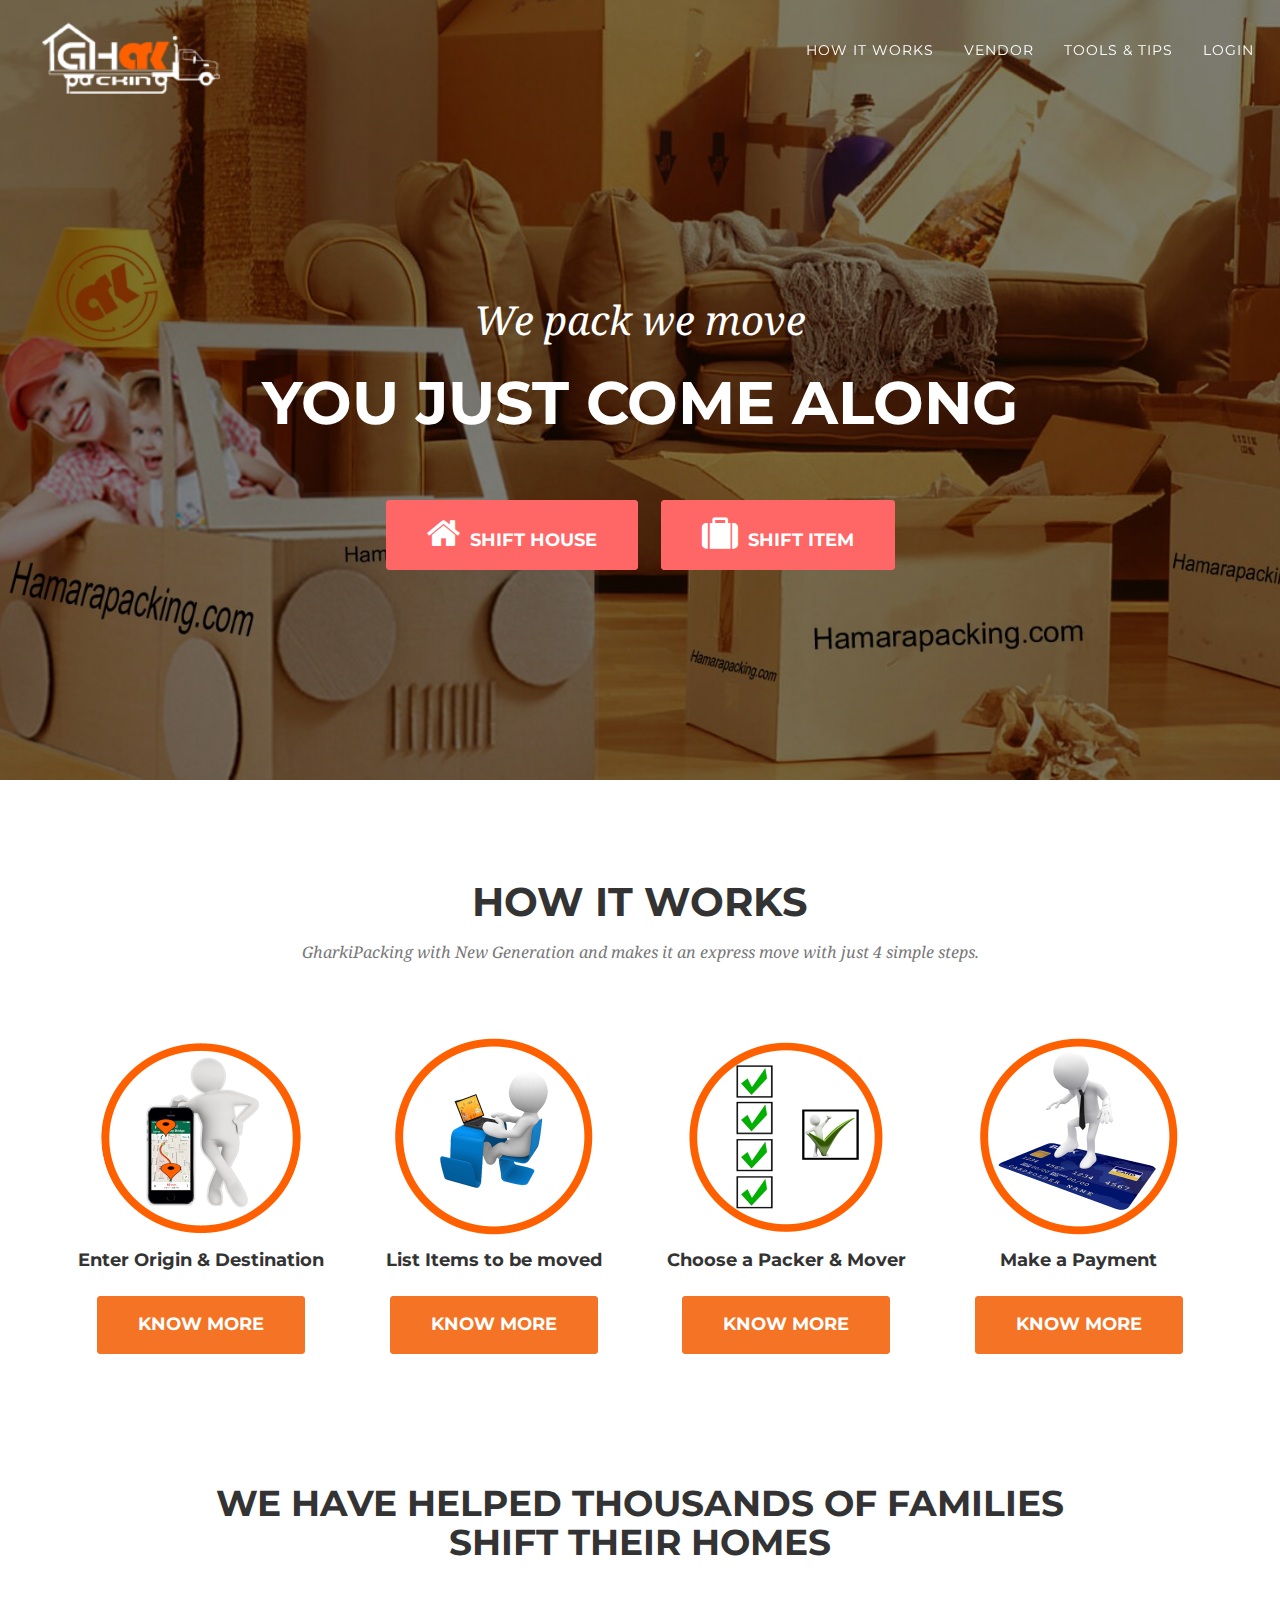
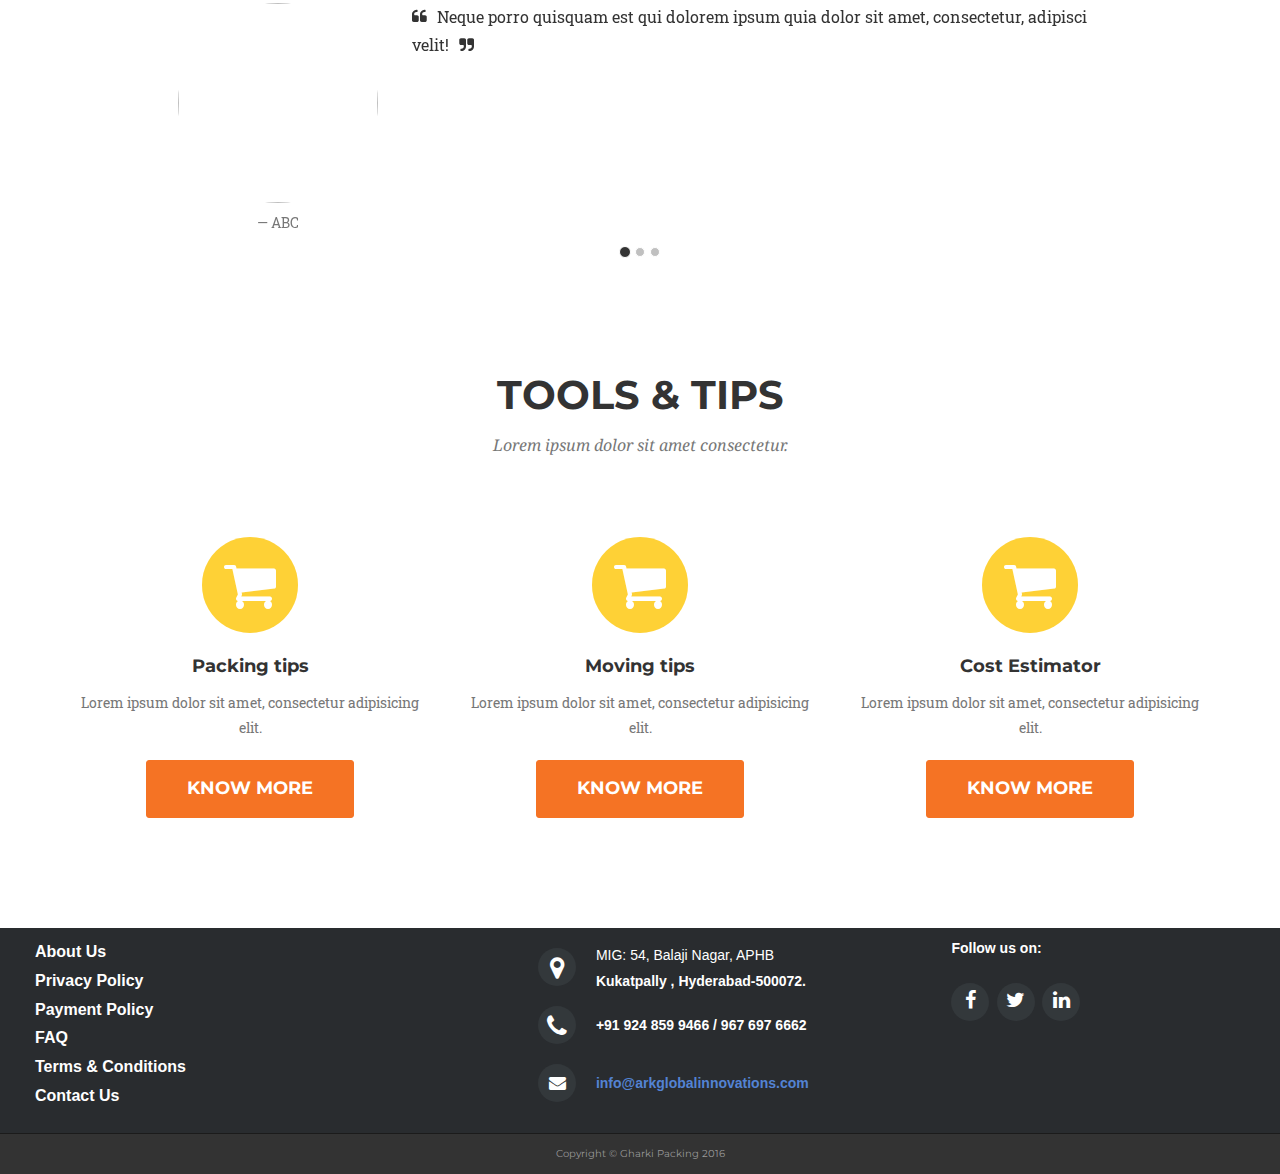
==== commit b08466a4: "Added Date&Time, House Type, Close Button in home page" ====
--- a/frontend/index.html
+++ b/frontend/index.html
@@ -13,6 +13,7 @@
 
     <!-- Bootstrap Core CSS -->
     <link href="css/bootstrap.min.css" rel="stylesheet">
+    <link rel="stylesheet" href="css/jquery.datetimepicker.css"/>
 
     <!-- Custom CSS -->
     <link href="css/agency.css" rel="stylesheet">
@@ -90,9 +91,7 @@
     </nav>
 
     <!-- Header -->
-    <header >
-
-        <div class="container" style="position:relative; overflow:hidden">
+    <header style="position:relative; overflow:hidden; padding:0">
             <div class="mask"></div>
             <div class="intro-text">
                 <div class="intro-lead-in">We pack we move</div>
@@ -100,35 +99,46 @@
                 <a href="#form1" class="page-scroll btn btn-xl" onclick="showForm1()" style="background-color:#ff6666;border-color:#ff6666"><i class="fa fa-2x fa-home" style="padding-right:10px"></i>Shift House</a>
                 <a href="#form2" class="page-scroll btn btn-xl" onclick="showForm2()" style="background-color:#ff6666;border-color:#ff6666"><i class="fa fa-2x fa-suitcase" style="padding-right:10px"></i>Shift Item</a>
             </div>
-
-        </div>
-        
     </header>
 
     <section id="form1" style="display:none;">
-    <div class="container">
     <div class="row">
-        <h2 class="col-sm-4 col-sm-offset-4" style="text-align:center;margin-bottom: 30px;margin-top:0px;">Shift Your House</h2>
+        <h2 class="col-sm-8 col-sm-offset-2" style="text-align:center;margin-bottom: 30px;margin-top:0px;">Shift Your House
+        <a type="button" class="close HousecloseBtn"><span aria-hidden="true">x</span></a>
+        </h2>
         <form name="contact_form"  id="contact_form" action="insert.php">
         <div class="col-sm-4 col-sm-offset-2">
             <div class="form-group">
-                <label for="movingFrom">From *</label>
-                <input class="form-control" pattern="^[a-zA-Z][a-zA-Z0-9-_\.]{1,20}$" id="movingFrom" name="movingFrom" placeholder="From?" type="text" required autocomplete="on">
+                <label for="movingHouseFrom">From *</label>
+                <input class="form-control" pattern="^[a-zA-Z][a-zA-Z0-9-_\.]{1,20}$" id="movingHouseFrom" name="movingHouseFrom" placeholder="From?" type="text" required autocomplete="on">
             </div>
             <div class="form-group">
                 <label for="inputEmail">Email *</label>
                 <input pattern="^[_a-z0-9-]+(\.[_a-z0-9-]+)*@[a-z0-9-]+(\.[a-z0-9-]+)*(\.[a-z]{2,4})$" class="form-control" id="email" type="email" name="email" placeholder="Email" required>
-            </div>  
+            </div>
+            <div class="form-group">
+                                        <label>No of Bed Rooms</label>
+                                        <select name="cNoofbedrms" class="form-control">
+                                            <option value="1">1 BHK</option>
+                                            <option value="2">2 BHK</option>
+                                            <option value="3">3 BHK</option>
+                                            <option value="4">4 BHK &amp; Above</option>
+                                        </select>
+                                    </div>
         </div>
         <div class="col-sm-4">
             <div class="form-group">
-                <label for="movingTo">To *</label>
-                <input pattern="^[a-zA-Z][a-zA-Z0-9-_\.]{1,20}$"  class="form-control" id="movingto" name="movingto" type="text" placeholder="To?" required  autocomplete="on">
+                <label for="movingHouseTo">To *</label>
+                <input pattern="^[a-zA-Z][a-zA-Z0-9-_\.]{1,20}$"  class="form-control" id="movingHouseTo" name="movingHouseTo" type="text" placeholder="To?" required  autocomplete="on">
             </div>
             <div class="form-group">
                 <label for="inputPhone">Phone *</label>
                 <input pattern="[0-9]{10}" class="form-control" id="phone" name="phone" placeholder="Phone number" type="text" required>
-            </div>                        
+            </div>  
+            <div class="form-group">
+                <label style="margin-right:40px;">Date & Time of Shipping</label>
+                <input type="text" name="date" value="" class="form-control" id="Housedatetimepicker">
+            </div>                      
         </div>
         <input id="contact_form" name="contact_form" type="hidden">
         <div class="container">
@@ -140,32 +150,45 @@
         </div>
         </form>
     </div>
-    </div>
     </section>
     <section id="form2" style="display:none">
-    <div class="container">
     <div class="row">
-        <h2 class="col-sm-4 col-sm-offset-4" style="text-align:center;margin-bottom: 30px;margin-top:0px;">Shift Your Item</h2>
+        <h2 class="col-sm-8 col-sm-offset-2" style="text-align:center;margin-bottom: 30px;margin-top:0px;">Shift Your Item
+        <a type="button" class="close ItemcloseBtn"><span aria-hidden="true">x</span></a>
+        </h2>
         <form name="contact_form"  id="contact_form" action="insert.php">
         <div class="col-sm-4 col-sm-offset-2">
             <div class="form-group">
-                <label for="movingFrom">From *</label>
-                <input class="form-control" pattern="^[a-zA-Z][a-zA-Z0-9-_\.]{1,20}$" id="movingFrom" name="movingFrom" placeholder="From?" type="text" required>
+                <label for="movingItemFrom">From *</label>
+                <input class="form-control" pattern="^[a-zA-Z][a-zA-Z0-9-_\.]{1,20}$" id="movingItemFrom" name="movingItemFrom" placeholder="From?" type="text" required  autocomplete="on">
             </div>
             <div class="form-group">
                 <label for="inputEmail">Email *</label>
                 <input pattern="^[_a-z0-9-]+(\.[_a-z0-9-]+)*@[a-z0-9-]+(\.[a-z0-9-]+)*(\.[a-z]{2,4})$" class="form-control" id="email" type="email" name="email" placeholder="Email" required>
             </div>  
+            <div class="form-group">
+                <label>No of Bed Rooms</label>
+                <select name="cNoofbedrms" class="form-control">
+                    <option value="1">1 BHK</option>
+                    <option value="2">2 BHK</option>
+                    <option value="3">3 BHK</option>
+                    <option value="4">4 BHK &amp; Above</option>
+                </select>
+            </div>
         </div>
         <div class="col-sm-4">
             <div class="form-group">
-                <label for="movingTo">To *</label>
-                <input pattern="^[a-zA-Z][a-zA-Z0-9-_\.]{1,20}$"  class="form-control" id="movingto" name="movingto" type="text" placeholder="To?" required>
+                <label for="movingItemTo">To *</label>
+                <input pattern="^[a-zA-Z][a-zA-Z0-9-_\.]{1,20}$"  class="form-control" id="movingItemTo" name="movingItemTo" type="text" placeholder="To?" required autocomplete="on">
             </div>
             <div class="form-group">
                 <label for="inputPhone">Phone *</label>
                 <input pattern="[0-9]{10}" class="form-control" id="phone" name="phone" placeholder="Phone number" type="text" required>
-            </div>                        
+            </div>
+            <div class="form-group">
+                <label style="margin-right:40px;">Date & Time of Shipping</label>
+                <input type="text" name="date" value="" class="form-control" id="Itemdatetimepicker">
+            </div>                          
         </div>
         <input id="contact_form" name="contact_form" type="hidden">
         <div class="container">
@@ -176,7 +199,6 @@
         </div>
         </div>
         </form>
-    </div>
     </div>
     </section>
 
@@ -283,7 +305,7 @@
   </div>
 
 
-
+<!-- 
 <div id="vendors" style="padding-top:100px;"><h2 style="text-align:center;">Our Vendors</h2></div>
 <section style="padding-top:100px;padding-bottom:100px">
     <div id="wrapper">
@@ -326,7 +348,7 @@
             </div>
         </div>
     </div>
-</section>
+</section> -->
 
     <section id="tools">
         <div class="container">
@@ -451,6 +473,7 @@
 
     <!-- Bootstrap Core JavaScript -->
     <script src="js/bootstrap.min.js"></script>
+    <script src="js/jquery.datetimepicker.full.js"></script>
 
     <!-- Plugin JavaScript -->
     <script src="http://cdnjs.cloudflare.com/ajax/libs/jquery-easing/1.3/jquery.easing.min.js"></script>
--- a/frontend/css/agency.css
+++ b/frontend/css/agency.css
@@ -118,7 +118,7 @@
 }
 
 .btn-xl {
-    padding: 20px 40px;
+    padding: 15px 40px;
     border-color: #f57324;
     border-radius: 3px;
     text-transform: uppercase;
@@ -127,6 +127,7 @@
     font-weight: 700;
     color: #fff;
     background-color: #f57324;
+    margin:10px;
 }
 
 /*.btn-xl:hover,
@@ -243,7 +244,7 @@
 .mask{
     width:100%;
     height: 1000px;
-    background: rgba(0,0,0,0.2);
+    background: rgba(0,0,0,0.5);
     position: absolute;
     top:0;
 }
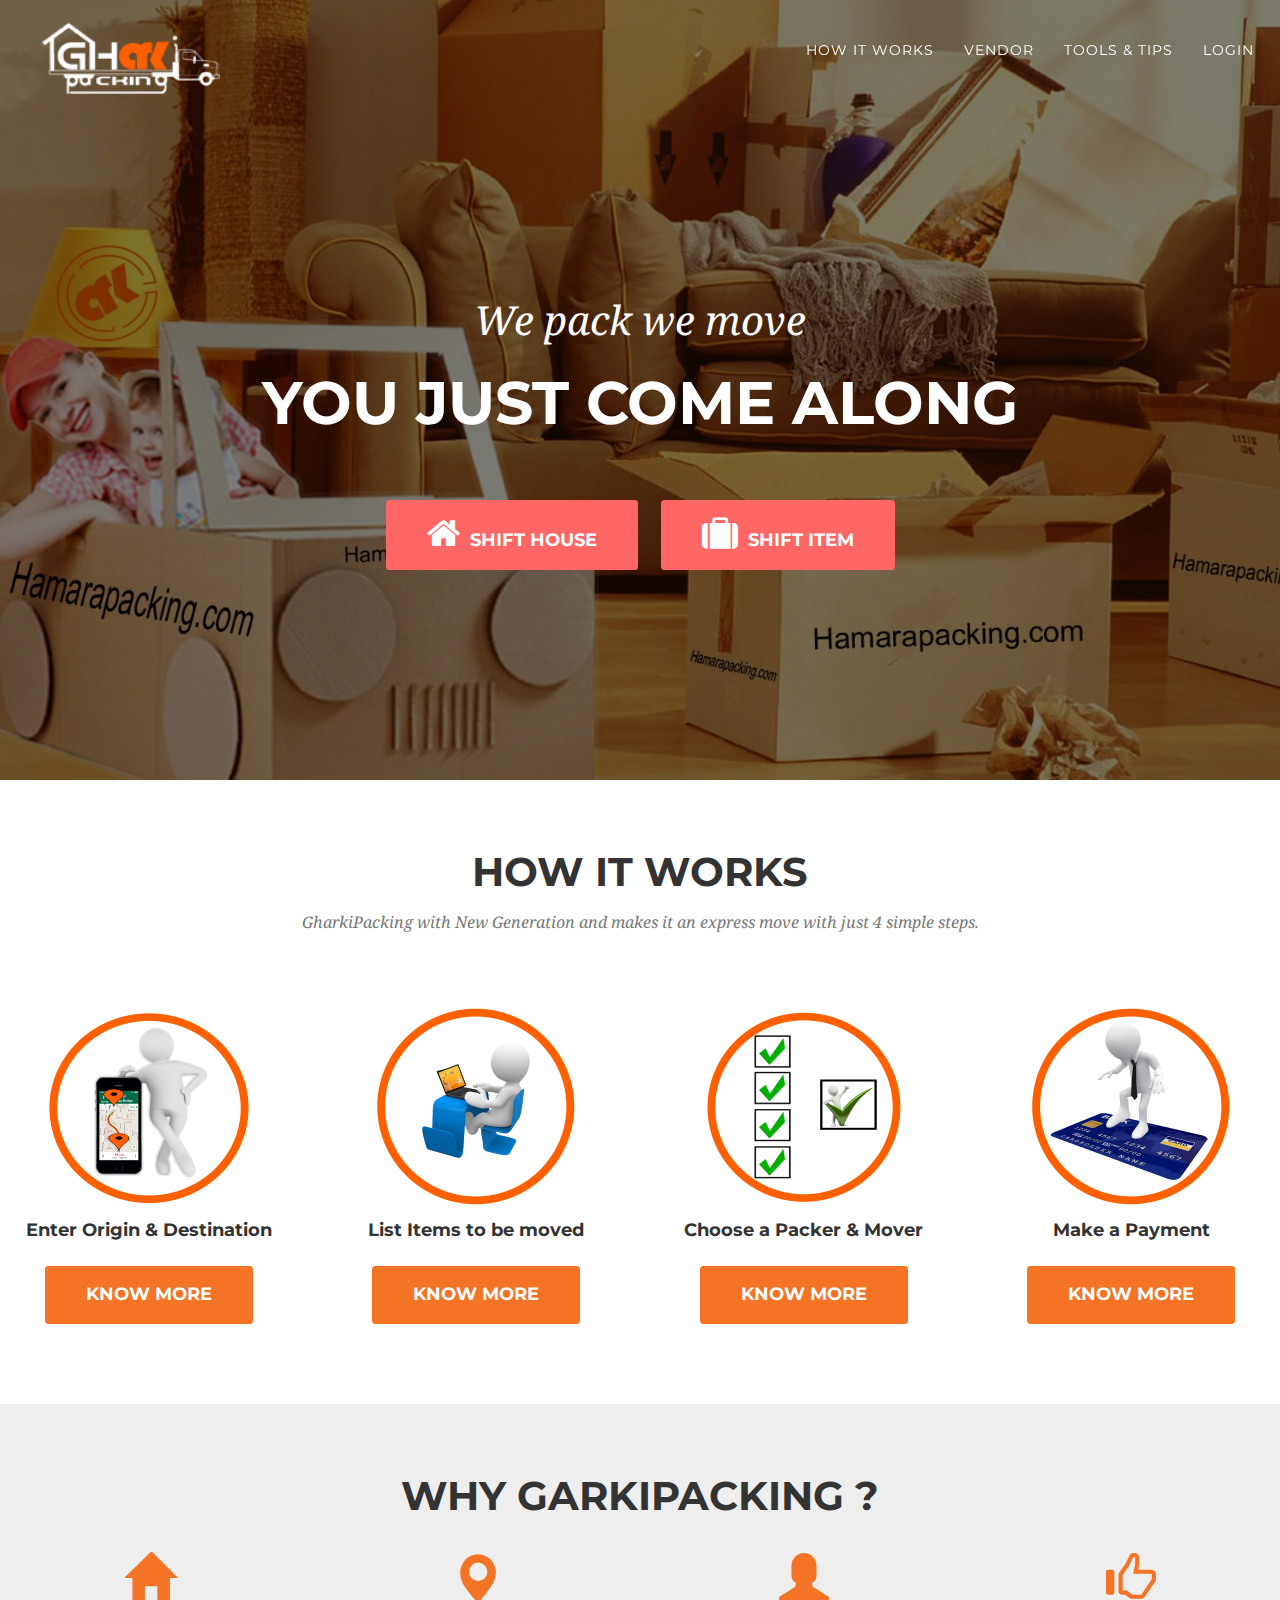
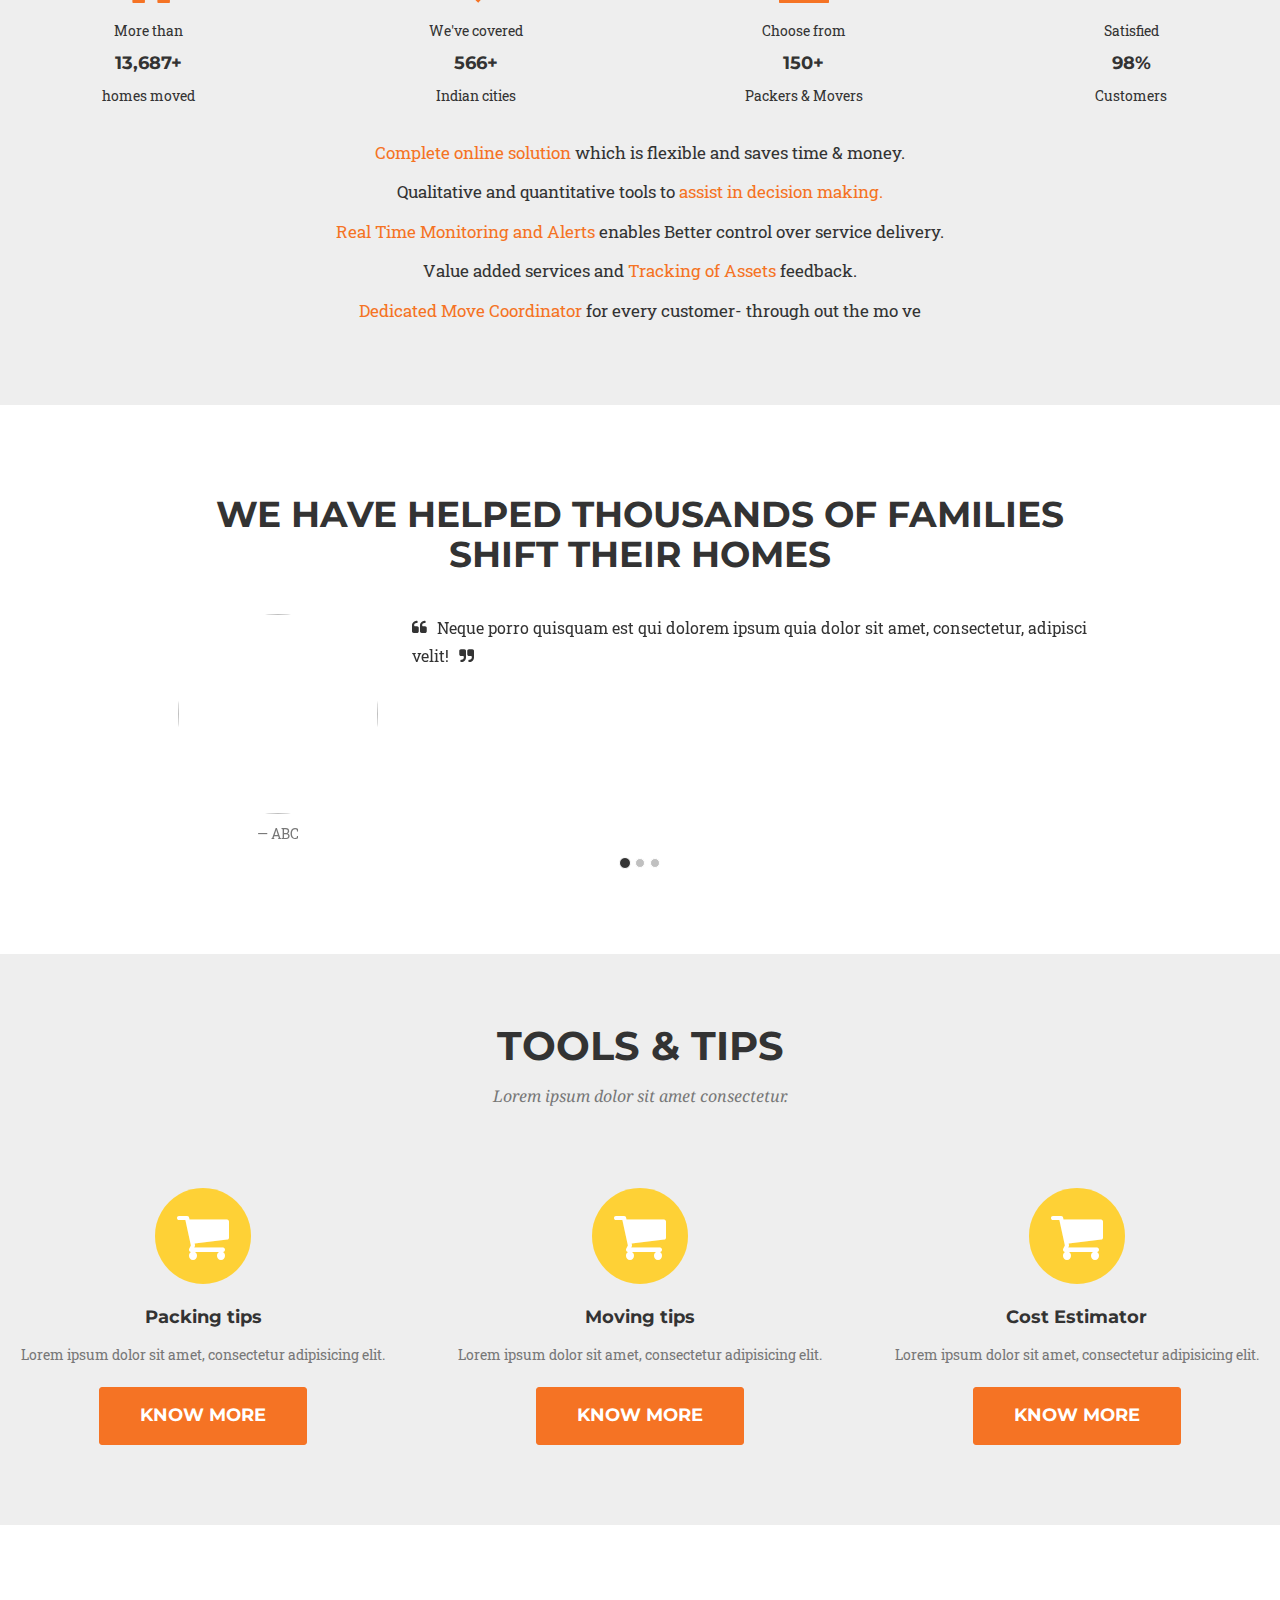
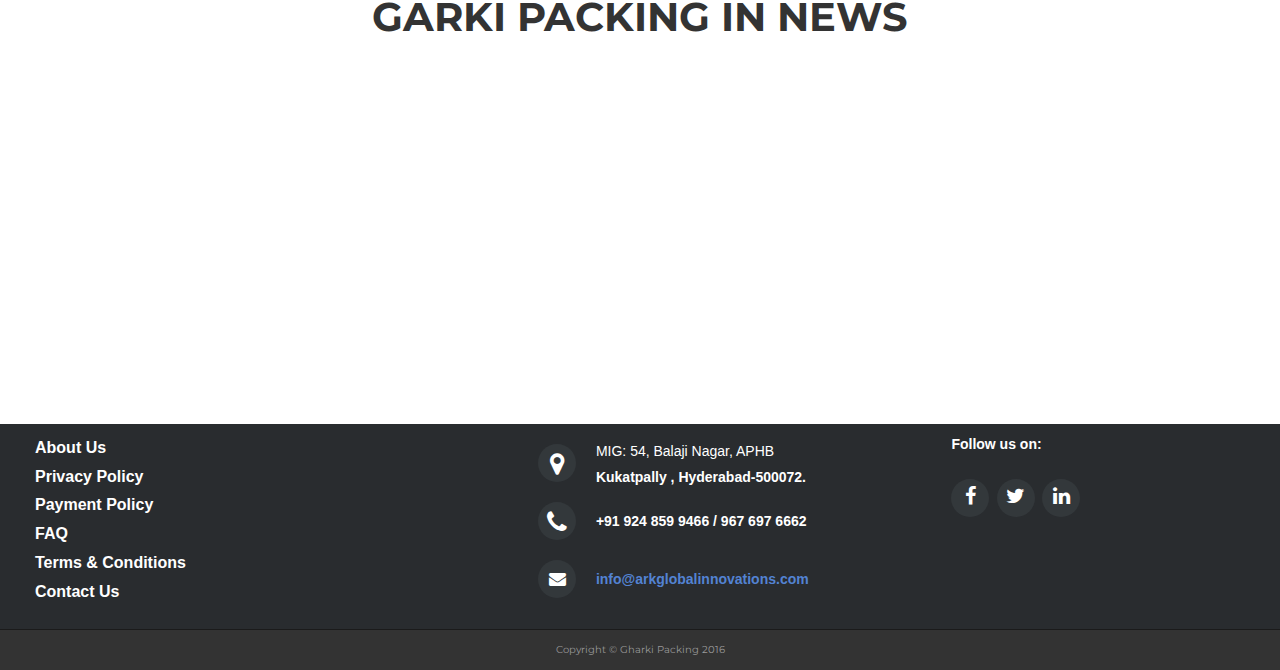
==== commit 29515d36: "added two more sections in home page" ====
--- a/frontend/index.html
+++ b/frontend/index.html
@@ -81,7 +81,7 @@
                         <a class="page-scroll" href="#tools">Tools & Tips</a>
                     </li>
                     <li>
-                        <a class="page-scroll" href="#">Login</a>
+                        <a href="#" data-toggle="modal" data-target="#LoginPopup">Login</a>
                     </li>
                 </ul>
             </div>
@@ -102,109 +102,108 @@
     </header>
 
     <section id="form1" style="display:none;">
-    <div class="row">
-        <h2 class="col-sm-8 col-sm-offset-2" style="text-align:center;margin-bottom: 30px;margin-top:0px;">Shift Your House
-        <a type="button" class="close HousecloseBtn"><span aria-hidden="true">x</span></a>
-        </h2>
-        <form name="contact_form"  id="contact_form" action="insert.php">
-        <div class="col-sm-4 col-sm-offset-2">
-            <div class="form-group">
-                <label for="movingHouseFrom">From *</label>
-                <input class="form-control" pattern="^[a-zA-Z][a-zA-Z0-9-_\.]{1,20}$" id="movingHouseFrom" name="movingHouseFrom" placeholder="From?" type="text" required autocomplete="on">
-            </div>
-            <div class="form-group">
-                <label for="inputEmail">Email *</label>
-                <input pattern="^[_a-z0-9-]+(\.[_a-z0-9-]+)*@[a-z0-9-]+(\.[a-z0-9-]+)*(\.[a-z]{2,4})$" class="form-control" id="email" type="email" name="email" placeholder="Email" required>
-            </div>
-            <div class="form-group">
-                                        <label>No of Bed Rooms</label>
-                                        <select name="cNoofbedrms" class="form-control">
-                                            <option value="1">1 BHK</option>
-                                            <option value="2">2 BHK</option>
-                                            <option value="3">3 BHK</option>
-                                            <option value="4">4 BHK &amp; Above</option>
-                                        </select>
-                                    </div>
-        </div>
-        <div class="col-sm-4">
-            <div class="form-group">
-                <label for="movingHouseTo">To *</label>
-                <input pattern="^[a-zA-Z][a-zA-Z0-9-_\.]{1,20}$"  class="form-control" id="movingHouseTo" name="movingHouseTo" type="text" placeholder="To?" required  autocomplete="on">
-            </div>
-            <div class="form-group">
-                <label for="inputPhone">Phone *</label>
-                <input pattern="[0-9]{10}" class="form-control" id="phone" name="phone" placeholder="Phone number" type="text" required>
-            </div>  
-            <div class="form-group">
-                <label style="margin-right:40px;">Date & Time of Shipping</label>
-                <input type="text" name="date" value="" class="form-control" id="Housedatetimepicker">
-            </div>                      
-        </div>
-        <input id="contact_form" name="contact_form" type="hidden">
-        <div class="container">
         <div class="row">
-        <div class="col-sm-8 col-sm-offset-4"  style="padding-top:30px">
-        <button type="submit" id="submit-form" class="btn btn-primary btn-lg col-sm-6">Start Moving</button>
-        </div>
-        </div>
-        </div>
-        </form>
-    </div>
+            <h2 class="col-sm-8 col-sm-offset-2" style="text-align:center;margin-bottom: 30px;margin-top:0px;">Shift Your House
+            <a type="button" class="close HousecloseBtn"><span aria-hidden="true">x</span></a>
+            </h2>
+            <form name="contact_form"  id="contact_form" action="insert.php">
+            <div class="col-sm-4 col-sm-offset-2">
+                <div class="form-group">
+                    <label for="movingHouseFrom">From *</label>
+                    <input class="form-control" pattern="^[a-zA-Z][a-zA-Z0-9-_\.]{1,20}$" id="movingHouseFrom" name="movingHouseFrom" placeholder="From?" type="text" required autocomplete="on">
+                </div>
+                <div class="form-group">
+                    <label for="inputEmail">Email *</label>
+                    <input pattern="^[_a-z0-9-]+(\.[_a-z0-9-]+)*@[a-z0-9-]+(\.[a-z0-9-]+)*(\.[a-z]{2,4})$" class="form-control" id="email" type="email" name="email" placeholder="Email" required>
+                </div>
+                <div class="form-group">
+                    <label>No of Bed Rooms</label>
+                    <select name="cNoofbedrms" class="form-control">
+                        <option value="1">1 BHK</option>
+                        <option value="2">2 BHK</option>
+                        <option value="3">3 BHK</option>
+                        <option value="4">4 BHK &amp; Above</option>
+                    </select>
+                </div>
+            </div>
+            <div class="col-sm-4">
+                <div class="form-group">
+                    <label for="movingHouseTo">To *</label>
+                    <input pattern="^[a-zA-Z][a-zA-Z0-9-_\.]{1,20}$"  class="form-control" id="movingHouseTo" name="movingHouseTo" type="text" placeholder="To?" required  autocomplete="on">
+                </div>
+                <div class="form-group">
+                    <label for="inputPhone">Phone *</label>
+                    <input pattern="[0-9]{10}" class="form-control" id="phone" name="phone" placeholder="Phone number" type="text" required>
+                </div>  
+                <div class="form-group">
+                    <label style="margin-right:40px;">Date & Time of Shipping</label>
+                    <input type="text" name="date" value="" class="form-control" id="Housedatetimepicker">
+                </div>                      
+            </div>
+            <input id="contact_form" name="contact_form" type="hidden">
+            <div class="container">
+            <div class="row">
+            <div class="col-sm-8 col-sm-offset-4"  style="padding-top:30px">
+            <button type="submit" id="submit-form" class="btn btn-primary btn-lg col-sm-6" data-toggle="modal" data-target="#LoginPopup">Start Moving</button>
+            </div>
+            </div>
+            </div>
+            </form>
+        </div>
     </section>
     <section id="form2" style="display:none">
-    <div class="row">
-        <h2 class="col-sm-8 col-sm-offset-2" style="text-align:center;margin-bottom: 30px;margin-top:0px;">Shift Your Item
-        <a type="button" class="close ItemcloseBtn"><span aria-hidden="true">x</span></a>
-        </h2>
-        <form name="contact_form"  id="contact_form" action="insert.php">
-        <div class="col-sm-4 col-sm-offset-2">
-            <div class="form-group">
-                <label for="movingItemFrom">From *</label>
-                <input class="form-control" pattern="^[a-zA-Z][a-zA-Z0-9-_\.]{1,20}$" id="movingItemFrom" name="movingItemFrom" placeholder="From?" type="text" required  autocomplete="on">
-            </div>
-            <div class="form-group">
-                <label for="inputEmail">Email *</label>
-                <input pattern="^[_a-z0-9-]+(\.[_a-z0-9-]+)*@[a-z0-9-]+(\.[a-z0-9-]+)*(\.[a-z]{2,4})$" class="form-control" id="email" type="email" name="email" placeholder="Email" required>
-            </div>  
-            <div class="form-group">
-                <label>No of Bed Rooms</label>
-                <select name="cNoofbedrms" class="form-control">
-                    <option value="1">1 BHK</option>
-                    <option value="2">2 BHK</option>
-                    <option value="3">3 BHK</option>
-                    <option value="4">4 BHK &amp; Above</option>
-                </select>
-            </div>
-        </div>
-        <div class="col-sm-4">
-            <div class="form-group">
-                <label for="movingItemTo">To *</label>
-                <input pattern="^[a-zA-Z][a-zA-Z0-9-_\.]{1,20}$"  class="form-control" id="movingItemTo" name="movingItemTo" type="text" placeholder="To?" required autocomplete="on">
-            </div>
-            <div class="form-group">
-                <label for="inputPhone">Phone *</label>
-                <input pattern="[0-9]{10}" class="form-control" id="phone" name="phone" placeholder="Phone number" type="text" required>
-            </div>
-            <div class="form-group">
-                <label style="margin-right:40px;">Date & Time of Shipping</label>
-                <input type="text" name="date" value="" class="form-control" id="Itemdatetimepicker">
-            </div>                          
-        </div>
-        <input id="contact_form" name="contact_form" type="hidden">
-        <div class="container">
         <div class="row">
-        <div class="col-sm-8 col-sm-offset-4"  style="padding-top:30px">
-        <button type="submit" id="submit-form" class="btn btn-primary btn-lg col-sm-6">Ship Your Item</button>
-        </div>
-        </div>
-        </div>
-        </form>
-    </div>
+            <h2 class="col-sm-8 col-sm-offset-2" style="text-align:center;margin-bottom: 30px;margin-top:0px;">Shift Your Item
+            <a type="button" class="close ItemcloseBtn"><span aria-hidden="true">x</span></a>
+            </h2>
+            <form name="contact_form"  id="contact_form" action="insert.php">
+            <div class="col-sm-4 col-sm-offset-2">
+                <div class="form-group">
+                    <label for="movingItemFrom">From *</label>
+                    <input class="form-control" pattern="^[a-zA-Z][a-zA-Z0-9-_\.]{1,20}$" id="movingItemFrom" name="movingItemFrom" placeholder="From?" type="text" required  autocomplete="on">
+                </div>
+                <div class="form-group">
+                    <label for="inputEmail">Email *</label>
+                    <input pattern="^[_a-z0-9-]+(\.[_a-z0-9-]+)*@[a-z0-9-]+(\.[a-z0-9-]+)*(\.[a-z]{2,4})$" class="form-control" id="email" type="email" name="email" placeholder="Email" required>
+                </div>  
+                <div class="form-group">
+                    <label>No of Bed Rooms</label>
+                    <select name="cNoofbedrms" class="form-control">
+                        <option value="1">1 BHK</option>
+                        <option value="2">2 BHK</option>
+                        <option value="3">3 BHK</option>
+                        <option value="4">4 BHK &amp; Above</option>
+                    </select>
+                </div>
+            </div>
+            <div class="col-sm-4">
+                <div class="form-group">
+                    <label for="movingItemTo">To *</label>
+                    <input pattern="^[a-zA-Z][a-zA-Z0-9-_\.]{1,20}$"  class="form-control" id="movingItemTo" name="movingItemTo" type="text" placeholder="To?" required autocomplete="on">
+                </div>
+                <div class="form-group">
+                    <label for="inputPhone">Phone *</label>
+                    <input pattern="[0-9]{10}" class="form-control" id="phone" name="phone" placeholder="Phone number" type="text" required>
+                </div>
+                <div class="form-group">
+                    <label style="margin-right:40px;">Date & Time of Shipping</label>
+                    <input type="text" name="date" value="" class="form-control" id="Itemdatetimepicker">
+                </div>                          
+            </div>
+            <input id="contact_form" name="contact_form" type="hidden">
+            <div class="container">
+            <div class="row">
+            <div class="col-sm-8 col-sm-offset-4"  style="padding-top:30px">
+            <button type="submit" id="submit-form" class="btn btn-primary btn-lg col-sm-6" data-toggle="modal" data-target="#LoginPopup">Ship Your Item</button>
+            </div>
+            </div>
+            </div>
+            </form>
+        </div>
     </section>
 
     <!-- Services Section -->
     <section id="services">
-        <div class="container">
             <div class="row">
                 <div class="col-lg-12 text-center">
                     <h2 class="section-heading">How it works</h2>
@@ -233,11 +232,56 @@
 					<a href="" class="btn btn-xl">Know More</a>
                 </div>
             </div>
-        </div>
     </section>
 
+
+    <!-- Why Garki Packing Section -->
+    <section id="whyGarkiPacking" class="whyGarkiPacking">
+            <div class="row">
+                <div class="col-lg-12 text-center">
+                    <h2 class="section-heading">Why GarkiPacking ?</h2>
+                </div>
+            </div>
+            <div class="clearfix">&nbsp;</div>
+            <div class="row text-center">
+                <div class="col-md-3">
+                  <p><span aria-hidden="true" class="glyphicon glyphicon-home"></span><p>
+                    <p>More than</p>
+                    <h4>13,687+</h4>
+                    <p>homes moved</p>
+                </div>
+                <div class="col-md-3">
+                 <p><span aria-hidden="true" class="glyphicon glyphicon-map-marker"></span><p>
+                   <p>We've covered</p>
+                    <h4>566+</h4>
+                    <p>Indian cities</p>
+                </div>
+                <div class="col-md-3">
+                  <p><span aria-hidden="true" class="glyphicon glyphicon-user"></span><p>
+                    <p>Choose from</p>
+                    <h4>150+</h4>
+                    <p>Packers & Movers</p>
+                </div>
+                <div class="col-md-3">
+                  <p><span aria-hidden="true" class="glyphicon glyphicon-thumbs-up"></span><p>
+                   <p>Satisfied</p>
+                    <h4>98%</h4>
+                    <p>Customers</p>
+                </div>
+            </div>
+            <div class="clearfix">&nbsp;</div>
+            <div class="row pointsforWGP">
+                <p class="text-center"><span>Complete online solution</span> which is flexible and saves time &amp; money.</p>
+                <p class="text-center">Qualitative and quantitative tools to <span>assist in decision making.</span></p> 
+                <p class="text-center"><span>Real Time Monitoring and Alerts </span>enables Better control over service delivery.</p>
+                <p class="text-center">Value added services and <span>Tracking of Assets</span> feedback.</p>
+                <p class="text-center"><span>Dedicated Move Coordinator</span> for every customer- through out the mo
+                ve</p>
+            </div>
+    </section>
+
     <!-- Carousel -->
-
+    <section>
   <div class='row'>
     <div class='col-md-offset-1 col-md-10'>
     <h1 style="text-align:center;">We have helped <strong>thousands</strong> of families<br>shift their homes</h1>
@@ -303,6 +347,7 @@
       </div>                          
     </div>
   </div>
+  </section>
 
 
 <!-- 
@@ -350,8 +395,7 @@
     </div>
 </section> -->
 
-    <section id="tools">
-        <div class="container">
+    <section id="tools" class="tools">
             <div class="row">
                 <div class="col-lg-12 text-center">
                     <h2 class="section-heading">Tools & Tips</h2>
@@ -387,7 +431,6 @@
                     <a href="" class="btn btn-xl">Know More</a>
                 </div>                
             </div>
-        </div>
     </section>
 
     <!-- <header>
@@ -399,6 +442,18 @@
             </div>
         </div>
     </header> -->
+
+    <section id="GPinNews" class="GPinNews">
+            <div class="row">
+                <div class="col-lg-12 text-center">
+                    <h2 class="section-heading">Garki Packing in News</h2>
+                </div>
+            </div>
+            <div class="row text-center" style="height:300px;">
+                           
+            </div>
+    </section>
+
 
     <footer class="footer">
 	
@@ -465,7 +520,91 @@
 			</div>
 		</div>
 	</section>
-		</footer>
+	</footer>
+
+    <!-- Login Modal -->
+<div class="modal fade LoginPopup" id="LoginPopup" tabindex="-1" role="dialog" aria-labelledby="myModalLabel">
+  <div class="modal-dialog" role="document">
+    <div class="modal-content">
+      <div class="modal-header">
+        <button type="button" class="close" data-dismiss="modal" aria-label="Close"><span aria-hidden="true">&times;</span></button>
+        <h4 class="modal-title" id="myModalLabel"></h4>
+      </div>
+      <div class="modal-body">
+      <div class="row">
+      <div class="col-sm-6">
+          
+      </div>
+
+
+
+      <div class="col-sm-6 signInUp signInBox">
+        <form>
+          <h2>SIGN IN</h2>
+          <div class="form-group">
+            <label for="exampleInputEmail1">Email address</label>
+            <input type="email" class="form-control" id="exampleInputEmail1" placeholder="Email">
+          </div>
+          <div class="form-group">
+            <label for="exampleInputPassword1">Password</label>
+            <input type="password" class="form-control" id="exampleInputPassword1" placeholder="Password">
+          </div>
+          <div class="checkbox">
+            <label>
+              <input type="checkbox"> Remember me
+            </label>
+          </div>
+          <div class="form-group">
+          <button type="submit" class="btn btn-warning btn-block">Submit</button>
+          </div>
+          <div class="form-group signBtnsArea">
+          <div class="col-xs-8">
+            <a href="#">Forgot Password?</a>
+        </div>
+        <div class="col-xs-4 text-right">
+            <a href="#" class="signUpBtn">SIGN UP</a>
+        </div>
+          </div>
+        </form>
+        </div>
+
+        <div class="col-sm-6 signInUp signUpBox hidden">
+        <form>
+          <h2>SIGN UP</h2>
+          <div class="form-group">
+            <label for="exampleInputEmail1">Email address</label>
+            <input type="email" class="form-control" id="exampleInputEmail1" placeholder="Email">
+          </div>
+          <div class="form-group">
+            <label for="exampleInputPassword1">Password</label>
+            <input type="password" class="form-control" id="exampleInputPassword1" placeholder="Password">
+          </div>
+          <div class="form-group">
+            By signing up, you agree to our <a href="#">terms and conditions.</a>
+          </div>
+          <div class="form-group">
+          <button type="submit" class="btn btn-warning btn-block">Proceed</button>
+          </div>
+          <div class="form-group signBtnsArea">
+            <div class="col-xs-8">
+                Already have an account?
+            </div>
+            <div class="col-xs-4 text-right">
+                <a href="#" class="signInBtn">SIGN IN</a>
+            </div>
+          </div>
+        </form>
+        </div>
+
+
+
+
+
+        </div>
+      </div>
+    </div>
+  </div>
+</div>
 
     <script src="https://maps.googleapis.com/maps/api/js?sensor=false&libraries=places&language=en"></script>
     <!-- jQuery -->
--- a/frontend/css/agency.css
+++ b/frontend/css/agency.css
@@ -248,6 +248,43 @@
     position: absolute;
     top:0;
 }
+
+.LoginPopup .modal-content{
+    border-radius: 0px !important;
+}
+.LoginPopup .modal-content h2{
+    margin: 0px 0px 20px 0px !important;
+    border-bottom: 1px solid #ccc;
+    padding-bottom: 10px;
+}
+.LoginPopup .modal-header{
+    padding: 0px !important;
+    min-height: 0px !important;   
+}
+.LoginPopup .modal-header .close{
+        position: absolute;
+        z-index: 100;
+        font-size: 50px !important;
+        right: 5px;
+        top: 5px;
+}
+.LoginPopup .modal-content .signBtnsArea div{
+    padding:0px;
+}
+.whyGarkiPacking, .tools{
+    background: #eee;
+}
+.whyGarkiPacking .glyphicon{
+    font-size:50px;
+    color:#f57324;
+}
+.whyGarkiPacking .pointsforWGP p{
+    font-size: 1.2em;
+}
+.whyGarkiPacking .pointsforWGP p span{
+    color:#f57324;
+}
+
 @media(min-width:768px) {
     .navbar-default {
         padding: 25px 0;
@@ -342,7 +379,7 @@
 }
 
 section {
-    padding: 100px 0;
+    padding: 70px 0;
 }
 
 section h2.section-heading {
@@ -362,7 +399,7 @@
 
 @media(min-width:768px) {
     section {
-        padding: 100px 0;
+        padding: 70px 0;
     }
 }
 
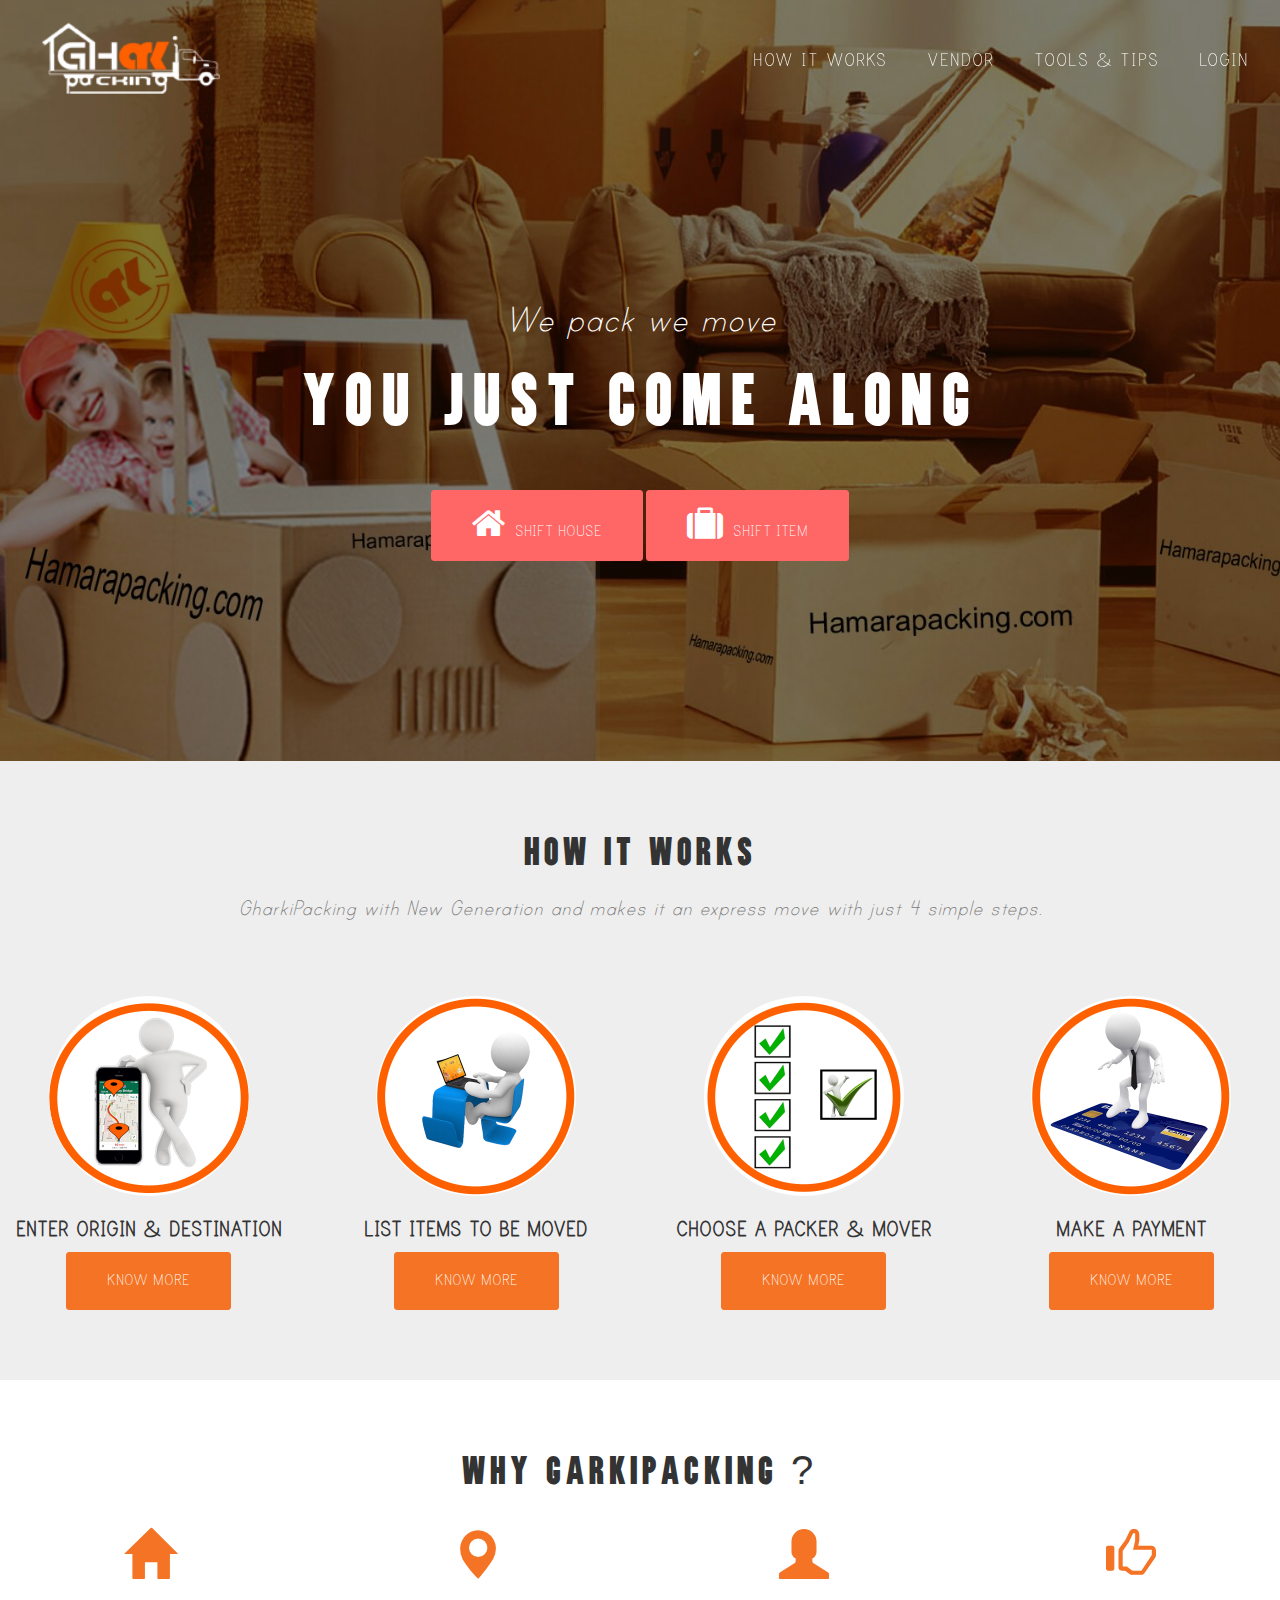
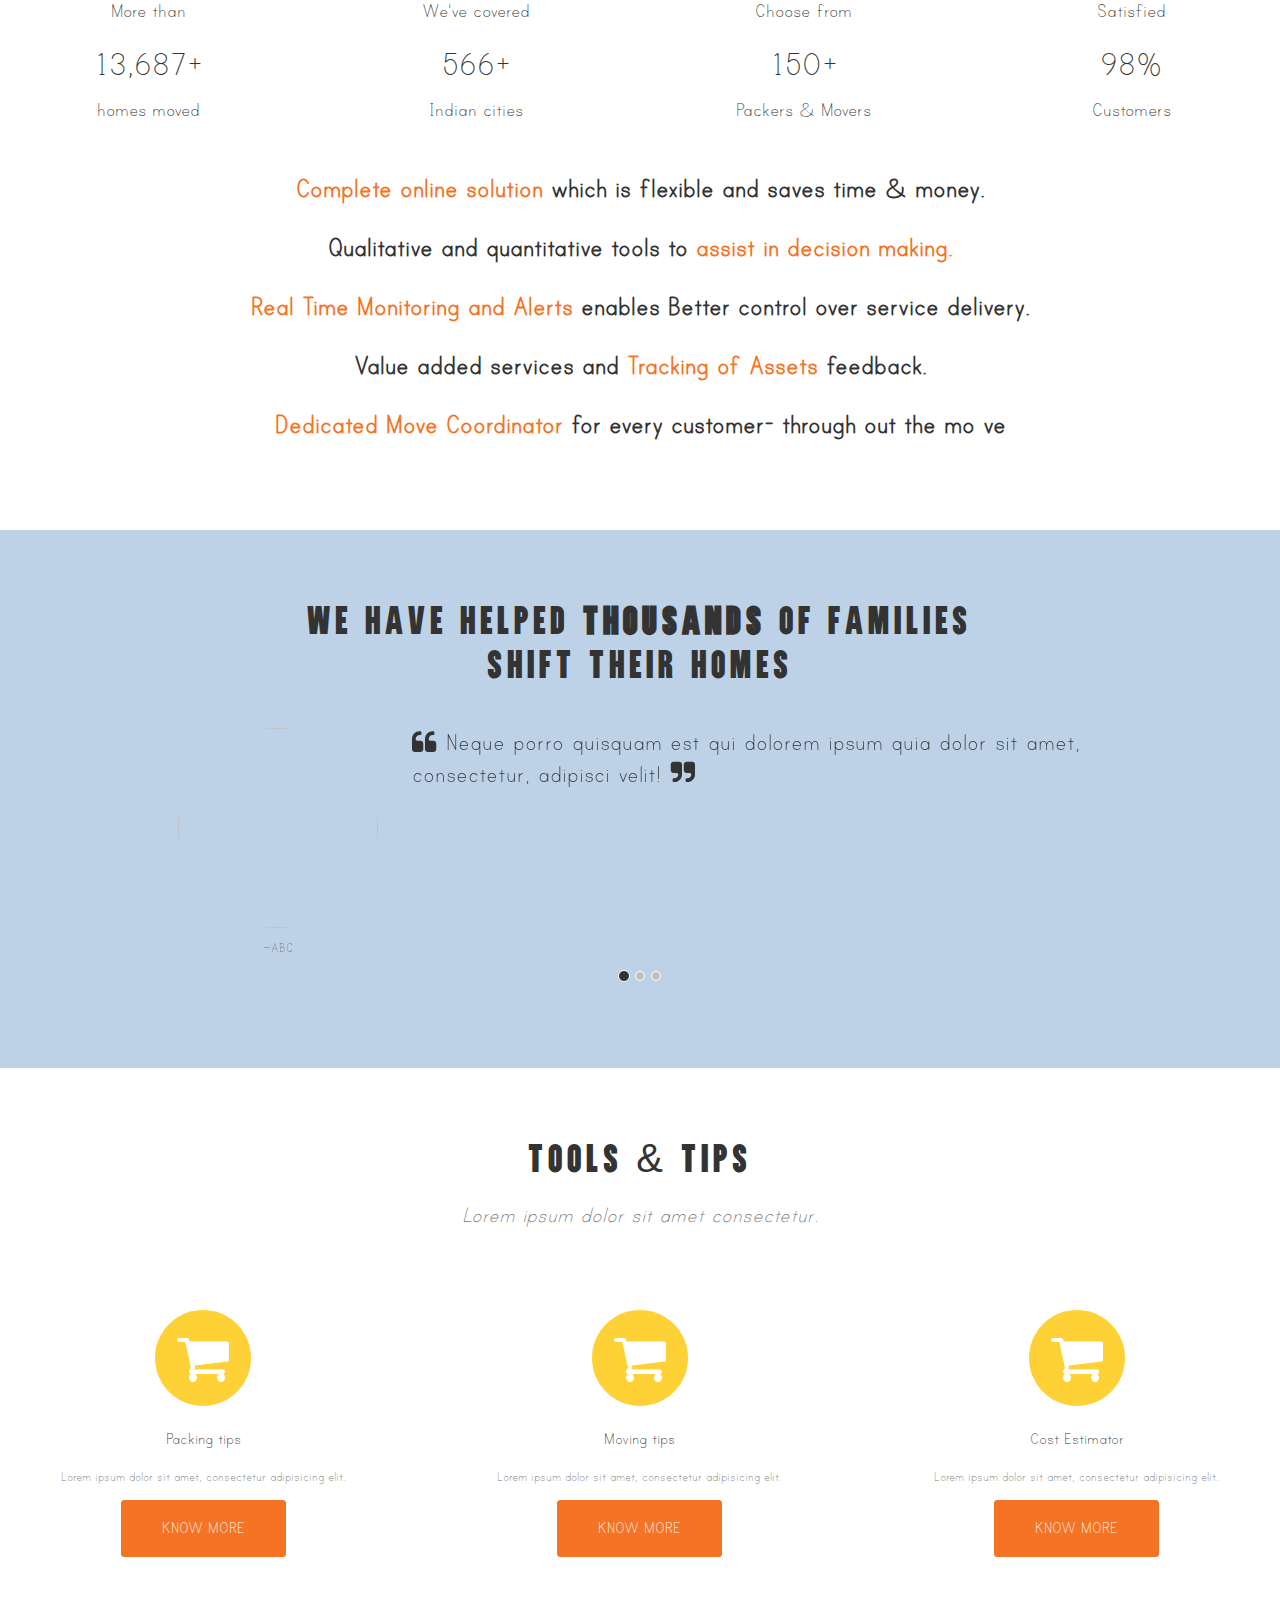
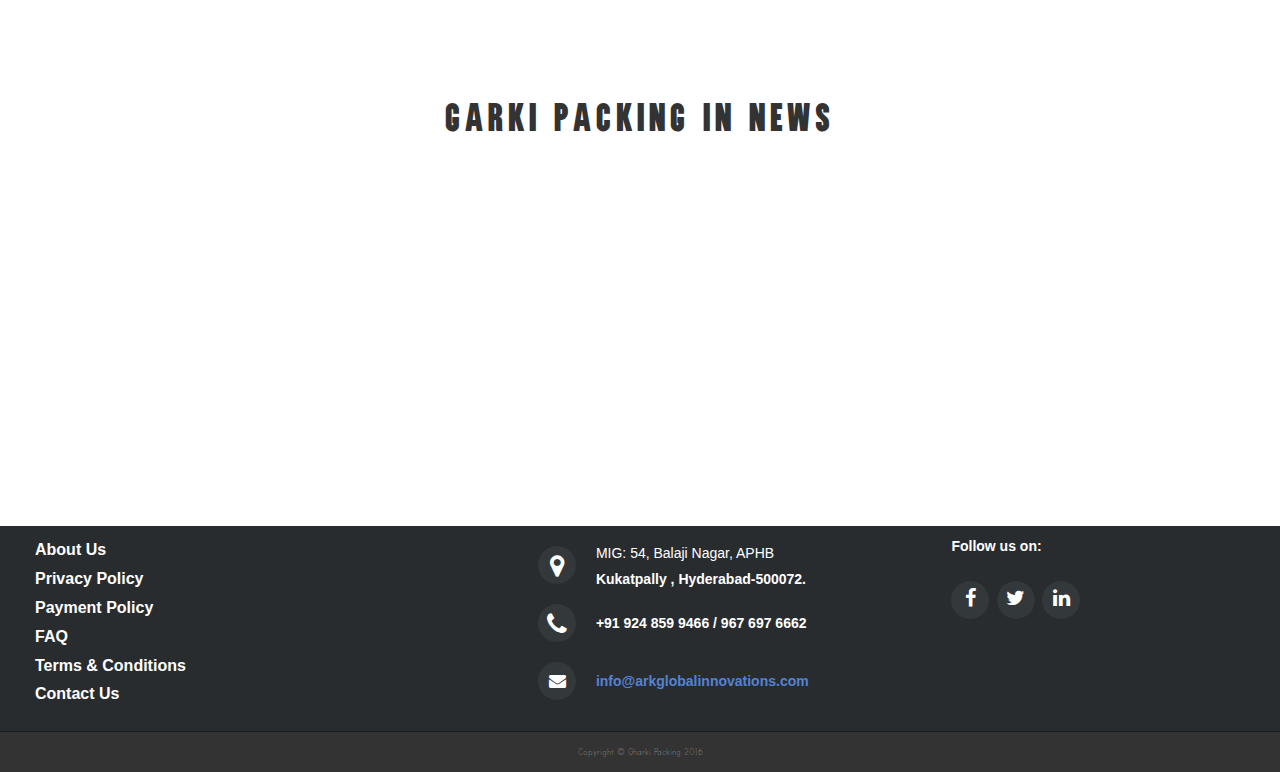
==== commit c788eac6: "Home UI Changes" ====
--- a/frontend/index.html
+++ b/frontend/index.html
@@ -213,22 +213,22 @@
             <div class="row text-center">
                 <div class="col-md-3">
                   <img class="img-circle" src="img/Howitworks/Howitworks1.jpg" style="width: 200px;height:200px;">
-                    <h4 class="service-heading">Enter Origin & Destination</h4>
+                    <h3><b>Enter Origin & Destination</b></h3>
 					 <a href="" class="btn btn-xl">Know More</a>
                 </div>
                 <div class="col-md-3">
                   <img class="img-circle" src="img/Howitworks/Howitworks2.jpg" style="width: 200px;height:200px;">
-                    <h4 class="service-heading">List Items to be moved</h4>
+                    <h3><b>List Items to be moved</b></h3>
 					<a href="" class="btn btn-xl">Know More</a>
                 </div>
                 <div class="col-md-3">
                   <img class="img-circle" src="img/Howitworks/Howitworks3.jpg" style="width: 200px;height:200px;">
-                    <h4 class="service-heading">Choose a Packer & Mover</h4>
+                    <h3><b>Choose a Packer & Mover</b></h3>
 					<a href="" class="btn btn-xl">Know More</a>
                 </div>
                 <div class="col-md-3">
                   <img class="img-circle" src="img/Howitworks/Howitworks4.jpg" style="width: 200px;height:200px;">
-                    <h4 class="service-heading">Make a Payment</h4>
+                    <h3><b>Make a Payment</b></h3>
 					<a href="" class="btn btn-xl">Know More</a>
                 </div>
             </div>
@@ -246,27 +246,27 @@
             <div class="row text-center">
                 <div class="col-md-3">
                   <p><span aria-hidden="true" class="glyphicon glyphicon-home"></span><p>
-                    <p>More than</p>
-                    <h4>13,687+</h4>
-                    <p>homes moved</p>
+                    <p class="lead">More than</p>
+                    <h1>13,687+</h1>
+                    <p class="lead">homes moved</p>
                 </div>
                 <div class="col-md-3">
                  <p><span aria-hidden="true" class="glyphicon glyphicon-map-marker"></span><p>
-                   <p>We've covered</p>
-                    <h4>566+</h4>
-                    <p>Indian cities</p>
+                   <p class="lead">We've covered</p>
+                    <h1>566+</h1>
+                    <p class="lead">Indian cities</p>
                 </div>
                 <div class="col-md-3">
                   <p><span aria-hidden="true" class="glyphicon glyphicon-user"></span><p>
-                    <p>Choose from</p>
-                    <h4>150+</h4>
-                    <p>Packers & Movers</p>
+                    <p class="lead">Choose from</p>
+                    <h1>150+</h1>
+                    <p class="lead">Packers & Movers</p>
                 </div>
                 <div class="col-md-3">
                   <p><span aria-hidden="true" class="glyphicon glyphicon-thumbs-up"></span><p>
-                   <p>Satisfied</p>
-                    <h4>98%</h4>
-                    <p>Customers</p>
+                   <p class="lead">Satisfied</p>
+                    <h1>98%</h1>
+                    <p class="lead">Customers</p>
                 </div>
             </div>
             <div class="clearfix">&nbsp;</div>
@@ -281,72 +281,72 @@
     </section>
 
     <!-- Carousel -->
-    <section>
-  <div class='row'>
-    <div class='col-md-offset-1 col-md-10'>
-    <h1 style="text-align:center;">We have helped <strong>thousands</strong> of families<br>shift their homes</h1>
-      <div class="carousel slide" data-ride="carousel" id="quote-carousel">
-        <!-- Bottom Carousel Indicators -->
-        <ol class="carousel-indicators">
-          <li data-target="#quote-carousel" data-slide-to="0" class="active"></li>
-          <li data-target="#quote-carousel" data-slide-to="1"></li>
-          <li data-target="#quote-carousel" data-slide-to="2"></li>
-        </ol>
-        
-        <!-- Carousel Slides / Quotes -->
-        <div class="carousel-inner">
-        
-          <!-- Quote 1 -->
-          <div class="item active">
-            <blockquote>
-              <div class="row">
-                <div class="col-sm-3 text-center">
-                  <img class="img-circle" src="http://www.reactiongifs.com/r/overbite.gif" style="width: 200px;height:200px;">
-                  <small>ABC</small>
-                  <!--<img class="img-circle" src="https://s3.amazonaws.com/uifaces/faces/twitter/kolage/128.jpg" style="width: 100px;height:100px;">-->
-                </div>
-                <div class="col-sm-9">
-                  <p>Neque porro quisquam est qui dolorem ipsum quia dolor sit amet, consectetur, adipisci velit!</p>
-                </div>
+    <section style="background: rgba(41, 105, 176, 0.3)">
+      <div class='row'>
+        <div class='col-md-offset-1 col-md-10'>
+        <h2 class="section-heading text-center">We have helped <strong>thousands</strong> of families<br>shift their homes</h2>
+          <div class="carousel slide" data-ride="carousel" id="quote-carousel">
+            <!-- Bottom Carousel Indicators -->
+            <ol class="carousel-indicators">
+              <li data-target="#quote-carousel" data-slide-to="0" class="active"></li>
+              <li data-target="#quote-carousel" data-slide-to="1"></li>
+              <li data-target="#quote-carousel" data-slide-to="2"></li>
+            </ol>
+            
+            <!-- Carousel Slides / Quotes -->
+            <div class="carousel-inner">
+            
+              <!-- Quote 1 -->
+              <div class="item active">
+                <blockquote>
+                  <div class="row">
+                    <div class="col-sm-3 text-center">
+                      <img class="img-circle" src="http://www.reactiongifs.com/r/overbite.gif" style="width: 200px;height:200px;">
+                      <small>ABC</small>
+                      <!--<img class="img-circle" src="https://s3.amazonaws.com/uifaces/faces/twitter/kolage/128.jpg" style="width: 100px;height:100px;">-->
+                    </div>
+                    <div class="col-sm-9">
+                      <p>Neque porro quisquam est qui dolorem ipsum quia dolor sit amet, consectetur, adipisci velit!</p>
+                    </div>
+                  </div>
+                </blockquote>
               </div>
-            </blockquote>
-          </div>
-          <!-- Quote 2 -->
-          <div class="item">
-            <blockquote>
-              <div class="row">
-                <div class="col-sm-3 text-center">
-                  <img class="img-circle" src="https://s3.amazonaws.com/uifaces/faces/twitter/mijustin/128.jpg" style="width: 200px;height:200px;">
-                  <small>XYZ</small>
-                </div>
-                <div class="col-sm-9">
-                  <p>Lorem ipsum dolor sit amet, consectetur adipiscing elit. Etiam auctor nec lacus ut tempor. Mauris. Lorem ipsum dolor sit amet, consectetur adipiscing elit. Ut rutrum elit in arcu blandit, eget pretium nisl accumsan. Sed ultricies commodo tortor, eu pretium mauris. Lorem ipsum dolor sit amet, consectetur adipiscing elit. Ut rutrum elit in arcu blandit, eget pretium nisl accumsan. Sed ultricies commodo tortor, eu pretium mauris.</p>
-                </div>
+              <!-- Quote 2 -->
+              <div class="item">
+                <blockquote>
+                  <div class="row">
+                    <div class="col-sm-3 text-center">
+                      <img class="img-circle" src="https://s3.amazonaws.com/uifaces/faces/twitter/mijustin/128.jpg" style="width: 200px;height:200px;">
+                      <small>XYZ</small>
+                    </div>
+                    <div class="col-sm-9">
+                      <p>Lorem ipsum dolor sit amet, consectetur adipiscing elit. Etiam auctor nec lacus ut tempor. Mauris. Lorem ipsum dolor sit amet, consectetur adipiscing elit. Ut rutrum elit in arcu blandit, eget pretium nisl accumsan. Sed ultricies commodo tortor, eu pretium mauris. Lorem ipsum dolor sit amet, consectetur adipiscing elit. Ut rutrum elit in arcu blandit, eget pretium nisl accumsan. Sed ultricies commodo tortor, eu pretium mauris.</p>
+                    </div>
+                  </div>
+                </blockquote>
               </div>
-            </blockquote>
-          </div>
-          <!-- Quote 3 -->
-          <div class="item">
-            <blockquote>
-              <div class="row">
-                <div class="col-sm-3 text-center">
-                  <img class="img-circle" src="https://s3.amazonaws.com/uifaces/faces/twitter/keizgoesboom/128.jpg" style="width: 200px;height:200px;">
-                  <small>MNS</small>
-                </div>
-                <div class="col-sm-9">
-                  <p>Lorem ipsum dolor sit amet, consectetur adipiscing elit. Ut rutrum elit in arcu blandit, eget pretium nisl accumsan. Sed ultricies commodo tortor, eu pretium mauris. Lorem ipsum dolor sit amet, consectetur adipiscing elit. Ut rutrum elit in arcu blandit, eget pretium nisl accumsan. Sed ultricies commodo tortor, eu pretium mauris.</p>
-                </div>
+              <!-- Quote 3 -->
+              <div class="item">
+                <blockquote>
+                  <div class="row">
+                    <div class="col-sm-3 text-center">
+                      <img class="img-circle" src="https://s3.amazonaws.com/uifaces/faces/twitter/keizgoesboom/128.jpg" style="width: 200px;height:200px;">
+                      <small>MNS</small>
+                    </div>
+                    <div class="col-sm-9">
+                      <p>Lorem ipsum dolor sit amet, consectetur adipiscing elit. Ut rutrum elit in arcu blandit, eget pretium nisl accumsan. Sed ultricies commodo tortor, eu pretium mauris. Lorem ipsum dolor sit amet, consectetur adipiscing elit. Ut rutrum elit in arcu blandit, eget pretium nisl accumsan. Sed ultricies commodo tortor, eu pretium mauris.</p>
+                    </div>
+                  </div>
+                </blockquote>
               </div>
-            </blockquote>
-          </div>
-        </div>
-        
-        <!-- Carousel Buttons Next/Prev -->
-        <!--a data-slide="prev" href="#quote-carousel" class="left carousel-control"><i class="fa fa-chevron-left"></i></a>
-        <a data-slide="next" href="#quote-carousel" class="right carousel-control"><i class="fa fa-chevron-right"></i></a-->
-      </div>                          
-    </div>
-  </div>
+            </div>
+            
+            <!-- Carousel Buttons Next/Prev -->
+            <!--a data-slide="prev" href="#quote-carousel" class="left carousel-control"><i class="fa fa-chevron-left"></i></a>
+            <a data-slide="next" href="#quote-carousel" class="right carousel-control"><i class="fa fa-chevron-right"></i></a-->
+          </div>                          
+        </div>
+      </div>
   </section>
 
 
--- a/frontend/css/agency.css
+++ b/frontend/css/agency.css
@@ -4,9 +4,40 @@
  * For details, see http://www.apache.org/licenses/LICENSE-2.0.
  */
 
+@font-face {
+    font-family: 'print_clearlyregular';
+    src: url('PrintClearly-webfont.eot');
+    src: url('PrintClearly-webfont.eot?#iefix') format('embedded-opentype'),
+         url('PrintClearly-webfont.woff') format('woff'),
+         url('PrintClearly-webfont.ttf') format('truetype'),
+         url('PrintClearly-webfont.svg#print_clearlyregular') format('svg');
+    font-weight: normal;
+    font-style: normal;
+}
+
+@font-face{ 
+    font-family: 'MyWebFont';
+    src: url('WebFont.eot');
+    src: url('WebFont.eot?iefix') format('eot'),
+         url('WebFont.woff') format('woff'),
+         url('WebFont.ttf') format('truetype'),
+         url('WebFont.svg#webfont') format('svg');
+}
+
+@font-face {
+    font-family: 'utilityboldcondensed';
+    src: url('UTILITY-webfont.eot');
+    src: url('UTILITY-webfont.eot?#iefix') format('embedded-opentype'),
+         url('UTILITY-webfont.woff') format('woff'),
+         url('UTILITY-webfont.ttf') format('truetype'),
+         url('UTILITY-webfont.svg#utilityboldcondensed') format('svg');
+    font-weight: normal;
+    font-style: normal;
+}
+
 body {
     overflow-x: hidden;
-    font-family: "Roboto Slab","Helvetica Neue",Helvetica,Arial,sans-serif;
+    font-family: "print_clearlyregular";
 }
 
 .text-muted {
@@ -52,8 +83,7 @@
 h5,
 h6 {
     text-transform: uppercase;
-    font-family: Montserrat,"Helvetica Neue",Helvetica,Arial,sans-serif;
-    font-weight: 700;
+    /*font-family: Montserrat,"Helvetica Neue",Helvetica,Arial,sans-serif;*/
 }
 
 .img-centered {
@@ -71,9 +101,8 @@
 .btn-primary {
     border-color: #fed136;
     text-transform: uppercase;
-    font-family: Montserrat,"Helvetica Neue",Helvetica,Arial,sans-serif;
-    font-weight: 700;
-    color: #fff;
+    color: #fff;
+    font-size: 2em;
     background-color: #fed136;
 }
 
@@ -122,12 +151,10 @@
     border-color: #f57324;
     border-radius: 3px;
     text-transform: uppercase;
-    font-family: Montserrat,"Helvetica Neue",Helvetica,Arial,sans-serif;
+    font-family: "print_clearlyregular",sans-serif;
     font-size: 18px;
-    font-weight: 700;
     color: #fff;
     background-color: #f57324;
-    margin:10px;
 }
 
 /*.btn-xl:hover,
@@ -183,7 +210,7 @@
 }
 
 .navbar-default .navbar-brand {
-    font-family: "Kaushan Script","Helvetica Neue",Helvetica,Arial,cursive;
+    font-family: "print_clearlyregular",sans-serif;
     color: #fed136;
 }
 
@@ -212,12 +239,16 @@
     background-color: #fed136;
 }
 
+.navbar-default .nav li{
+    margin:10px 5px;
+}
+
 .navbar-default .nav li a {
     text-transform: uppercase;
-    font-family: Montserrat,"Helvetica Neue",Helvetica,Arial,sans-serif;
-    font-weight: 400;
+    font-family: "print_clearlyregular",sans-serif;
     letter-spacing: 1px;
     color: #fff;
+    font-size:1.5em;
 }
 
 .navbar-default .nav li a:hover,
@@ -271,7 +302,7 @@
 .LoginPopup .modal-content .signBtnsArea div{
     padding:0px;
 }
-.whyGarkiPacking, .tools{
+#services{
     background: #eee;
 }
 .whyGarkiPacking .glyphicon{
@@ -279,11 +310,19 @@
     color:#f57324;
 }
 .whyGarkiPacking .pointsforWGP p{
-    font-size: 1.2em;
+    font-size: 2em;
+    font-family: "print_clearlyregular",sans-serif;
+    font-weight: bold;
 }
 .whyGarkiPacking .pointsforWGP p span{
     color:#f57324;
 }
+.item blockquote p{
+    font-size: 1.5em;
+    font-family: "print_clearlyregular",sans-serif;
+    line-height: 30px;
+}
+
 
 @media(min-width:768px) {
     .navbar-default {
@@ -335,24 +374,26 @@
     padding-top: 100px;
     padding-bottom: 50px;
     position: relative;
+    font-family: "utilityboldcondensed",sans-serif;
+    
 }
 
 header .intro-text .intro-lead-in {
-    margin-bottom: 25px;
-    font-family: "Droid Serif","Helvetica Neue",Helvetica,Arial,sans-serif;
-    font-size: 22px;
-    font-style: italic;
-    line-height: 22px;
-}
+        margin-bottom: 25px;
+        font-family: "print_clearlyregular",sans-serif;
+        font-size: 40px;
+        font-style: italic;
+        line-height: 40px;
+    }
 
 header .intro-text .intro-heading {
-    margin-bottom: 25px;
-    text-transform: uppercase;
-    font-family: Montserrat,"Helvetica Neue",Helvetica,Arial,sans-serif;
-    font-size: 60px !important;
-    font-weight: 700;
-    line-height: 50px;
-}
+        margin-bottom: 50px;
+        text-transform: uppercase;
+        font-family: "utilityboldcondensed",sans-serif;
+        font-size: 75px;
+        line-height: 75px;
+        letter-spacing: 10px;
+    }
 
 @media(min-width:768px) {
     header .intro-text {
@@ -360,22 +401,8 @@
         padding-bottom: 200px;
     }
 
-    header .intro-text .intro-lead-in {
-        margin-bottom: 25px;
-        font-family: "Droid Serif","Helvetica Neue",Helvetica,Arial,sans-serif;
-        font-size: 40px;
-        font-style: italic;
-        line-height: 40px;
-    }
-
-    header .intro-text .intro-heading {
-        margin-bottom: 50px;
-        text-transform: uppercase;
-        font-family: Montserrat,"Helvetica Neue",Helvetica,Arial,sans-serif;
-        font-size: 75px;
-        font-weight: 700;
-        line-height: 75px;
-    }
+    
+
 }
 
 section {
@@ -386,15 +413,15 @@
     margin-top: 0;
     margin-bottom: 15px;
     font-size: 40px;
+    font-family: "utilityboldcondensed",Helvetica,Arial,sans-serif;
+    letter-spacing: 5px;
 }
 
 section h3.section-subheading {
     margin-bottom: 75px;
     text-transform: none;
-    font-family: "Droid Serif","Helvetica Neue",Helvetica,Arial,sans-serif;
-    font-size: 16px;
+    font-family: "print_clearlyregular",Helvetica,Arial,sans-serif;
     font-style: italic;
-    font-weight: 400;
 }
 
 @media(min-width:768px) {
@@ -470,7 +497,7 @@
 
 #portfolio .portfolio-item .portfolio-caption p {
     margin: 0;
-    font-family: "Droid Serif","Helvetica Neue",Helvetica,Arial,sans-serif;
+        font-family: "print_clearlyregular",sans-serif;
     font-size: 16px;
     font-style: italic;
 }
@@ -748,28 +775,28 @@
 
 section#contact::-webkit-input-placeholder {
     text-transform: uppercase;
-    font-family: Montserrat,"Helvetica Neue",Helvetica,Arial,sans-serif;
+        font-family: "print_clearlyregular",sans-serif;
     font-weight: 700;
     color: #bbb;
 }
 
 section#contact:-moz-placeholder {
     text-transform: uppercase;
-    font-family: Montserrat,"Helvetica Neue",Helvetica,Arial,sans-serif;
+        font-family: "print_clearlyregular",sans-serif;
     font-weight: 700;
     color: #bbb;
 }
 
 section#contact::-moz-placeholder {
     text-transform: uppercase;
-    font-family: Montserrat,"Helvetica Neue",Helvetica,Arial,sans-serif;
+        font-family: "print_clearlyregular",sans-serif;
     font-weight: 700;
     color: #bbb;
 }
 
 section#contact:-ms-input-placeholder {
     text-transform: uppercase;
-    font-family: Montserrat,"Helvetica Neue",Helvetica,Arial,sans-serif;
+        font-family: "print_clearlyregular",sans-serif;
     font-weight: 700;
     color: #bbb;
 }
@@ -787,7 +814,7 @@
 footer span.copyright {
     text-transform: uppercase;
     text-transform: none;
-    font-family: Montserrat,"Helvetica Neue",Helvetica,Arial,sans-serif;
+        font-family: "print_clearlyregular",sans-serif;
     line-height: 40px;
 }
 
@@ -795,7 +822,7 @@
     margin-bottom: 0;
     text-transform: uppercase;
     text-transform: none;
-    font-family: Montserrat,"Helvetica Neue",Helvetica,Arial,sans-serif;
+        font-family: "print_clearlyregular",sans-serif;
     line-height: 40px;
 }
 
@@ -853,7 +880,7 @@
 
 .portfolio-modal .modal-content p.item-intro {
     margin: 20px 0 30px;
-    font-family: "Droid Serif","Helvetica Neue",Helvetica,Arial,sans-serif;
+        font-family: "print_clearlyregular",sans-serif;
     font-size: 16px;
     font-style: italic;
 }
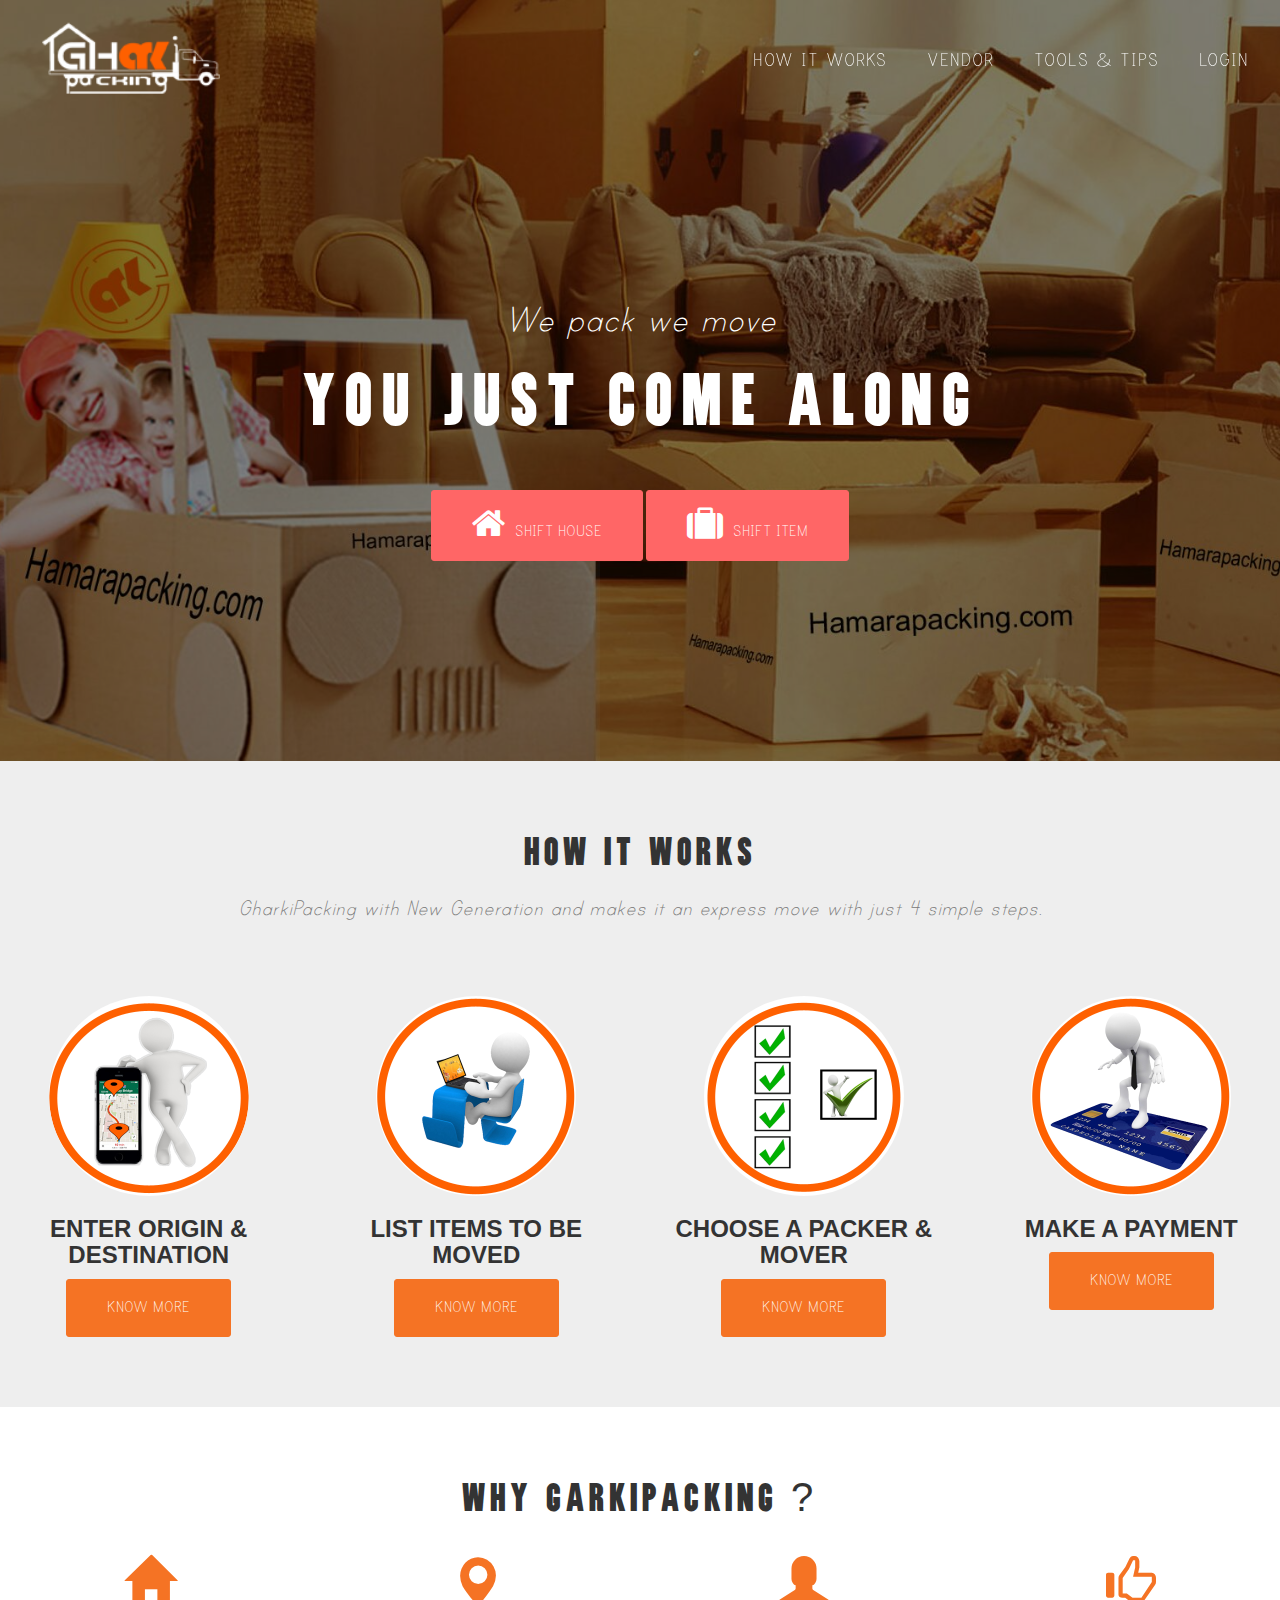
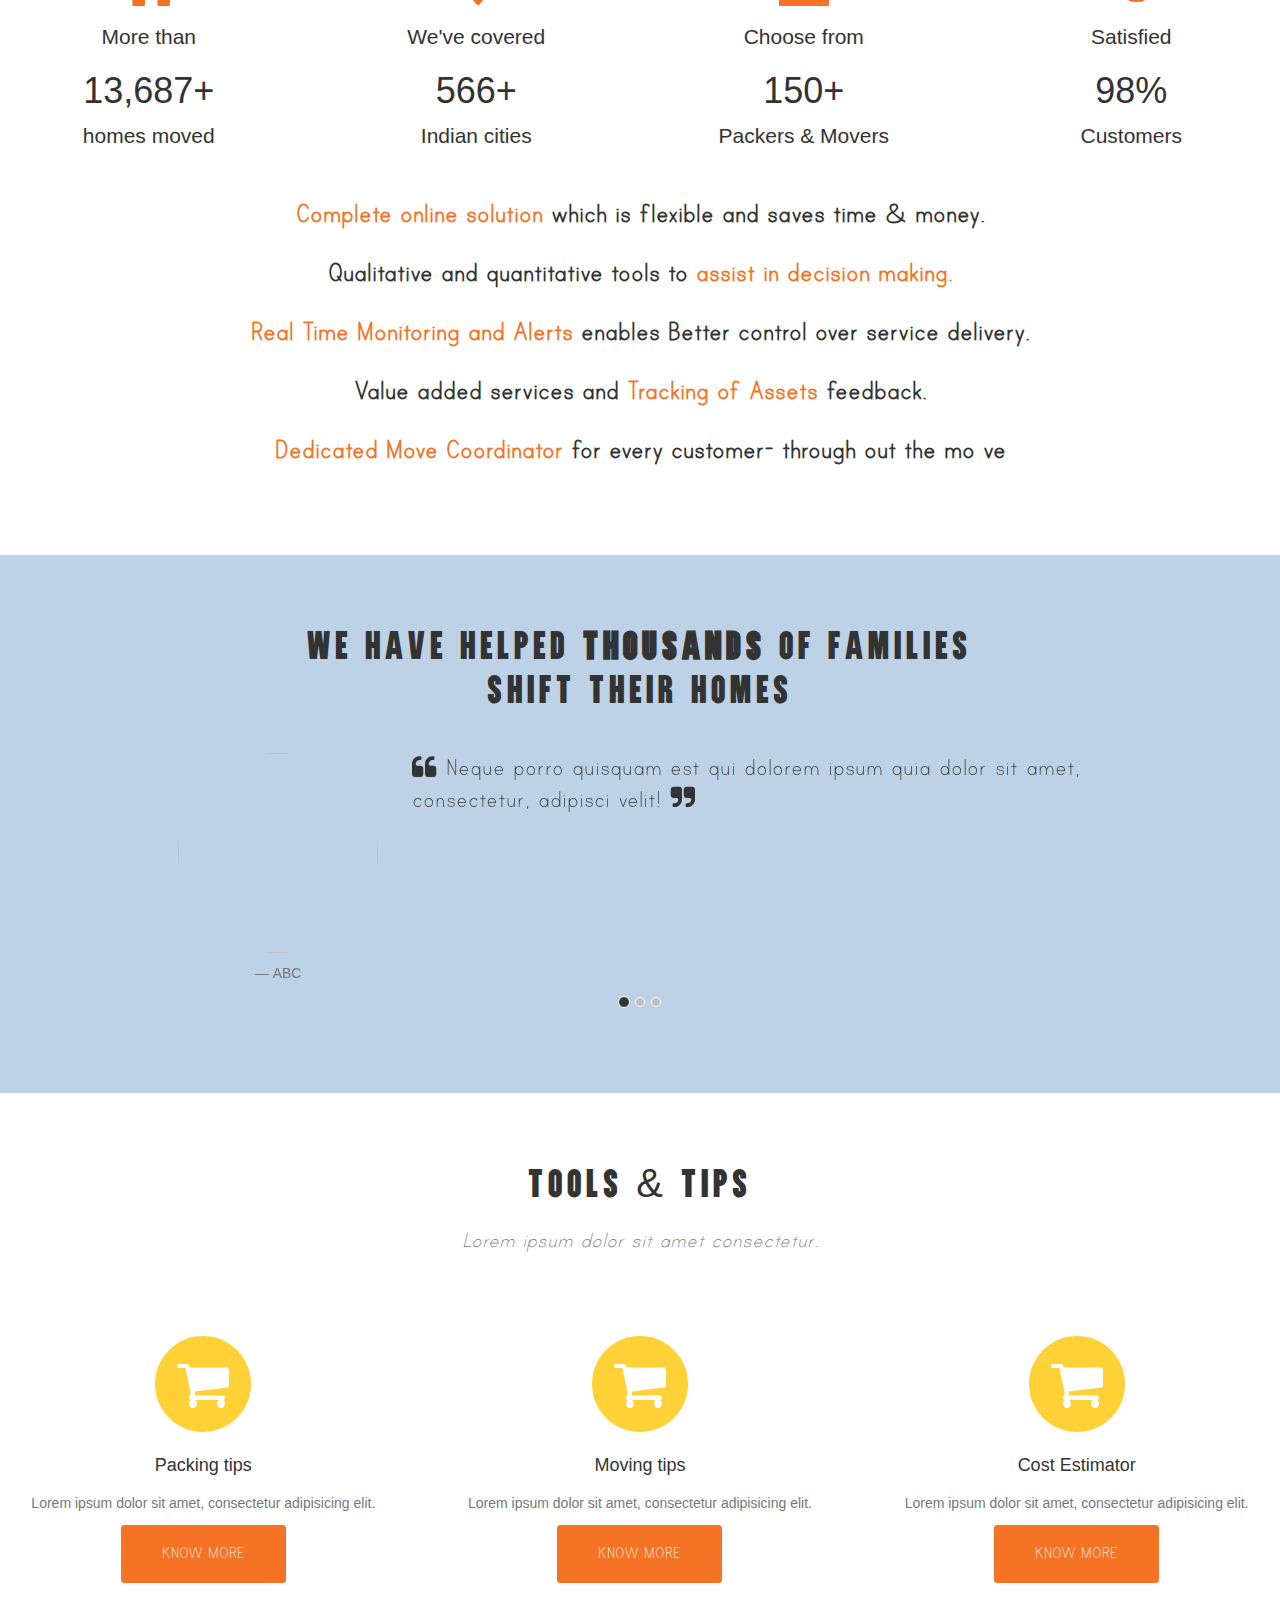
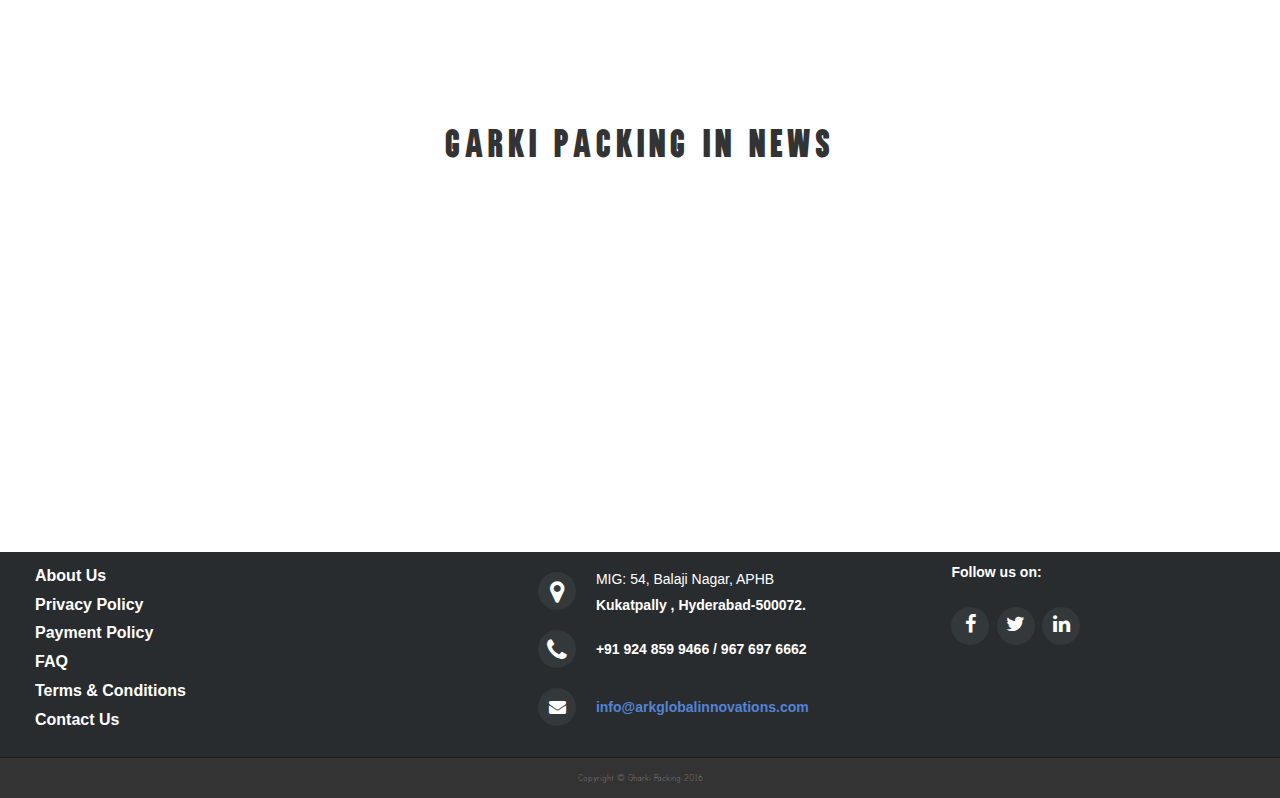
==== commit ac29e120: "added Daily defects tracker" ====
--- a/frontend/index.html
+++ b/frontend/index.html
@@ -34,7 +34,7 @@
     <!--[if lt IE 9]>
         <script src="https://oss.maxcdn.com/libs/html5shiv/3.7.0/html5shiv.js"></script>
         <script src="https://oss.maxcdn.com/libs/respond.js/1.4.2/respond.min.js"></script>
-    <![endif]--
+    <![endif]-->
 </head>
 
 <body id="page-top" class="index">
@@ -162,7 +162,7 @@
                     <label for="movingItemFrom">From *</label>
                     <input class="form-control" pattern="^[a-zA-Z][a-zA-Z0-9-_\.]{1,20}$" id="movingItemFrom" name="movingItemFrom" placeholder="From?" type="text" required  autocomplete="on">
                 </div>
-                <div class="form-group">
+				<div class="form-group">
                     <label for="inputEmail">Email *</label>
                     <input pattern="^[_a-z0-9-]+(\.[_a-z0-9-]+)*@[a-z0-9-]+(\.[a-z0-9-]+)*(\.[a-z]{2,4})$" class="form-control" id="email" type="email" name="email" placeholder="Email" required>
                 </div>  
@@ -188,7 +188,7 @@
                 <div class="form-group">
                     <label style="margin-right:40px;">Date & Time of Shipping</label>
                     <input type="text" name="date" value="" class="form-control" id="Itemdatetimepicker">
-                </div>                          
+                </div>
             </div>
             <input id="contact_form" name="contact_form" type="hidden">
             <div class="container">
--- a/frontend/css/agency.css
+++ b/frontend/css/agency.css
@@ -35,11 +35,21 @@
     font-style: normal;
 }
 
-body {
-    overflow-x: hidden;
-    font-family: "print_clearlyregular";
-}
-
+@font-face {
+    font-family: 'robotoblack';
+    src: url('../fonts/roboto_black_macroman/Roboto-Black-webfont.eot');
+    src: url('../fonts/roboto_black_macroman/Roboto-Black-webfont.eot?#iefix') format('embedded-opentype'),
+         url('../fonts/roboto_black_macroman/Roboto-Black-webfont.woff') format('woff'),
+         url('../fonts/roboto_black_macroman/Roboto-Black-webfont.ttf') format('truetype'),
+         url('../fonts/roboto_black_macroman/Roboto-Black-webfont.svg#robotoblack') format('svg');
+    font-weight: normal;
+    font-style: normal;
+
+}
+body{
+  font-family: robotoblack,sans-serif;
+  overflow-x: hidden;
+}
 .text-muted {
     color: #777;
 }
